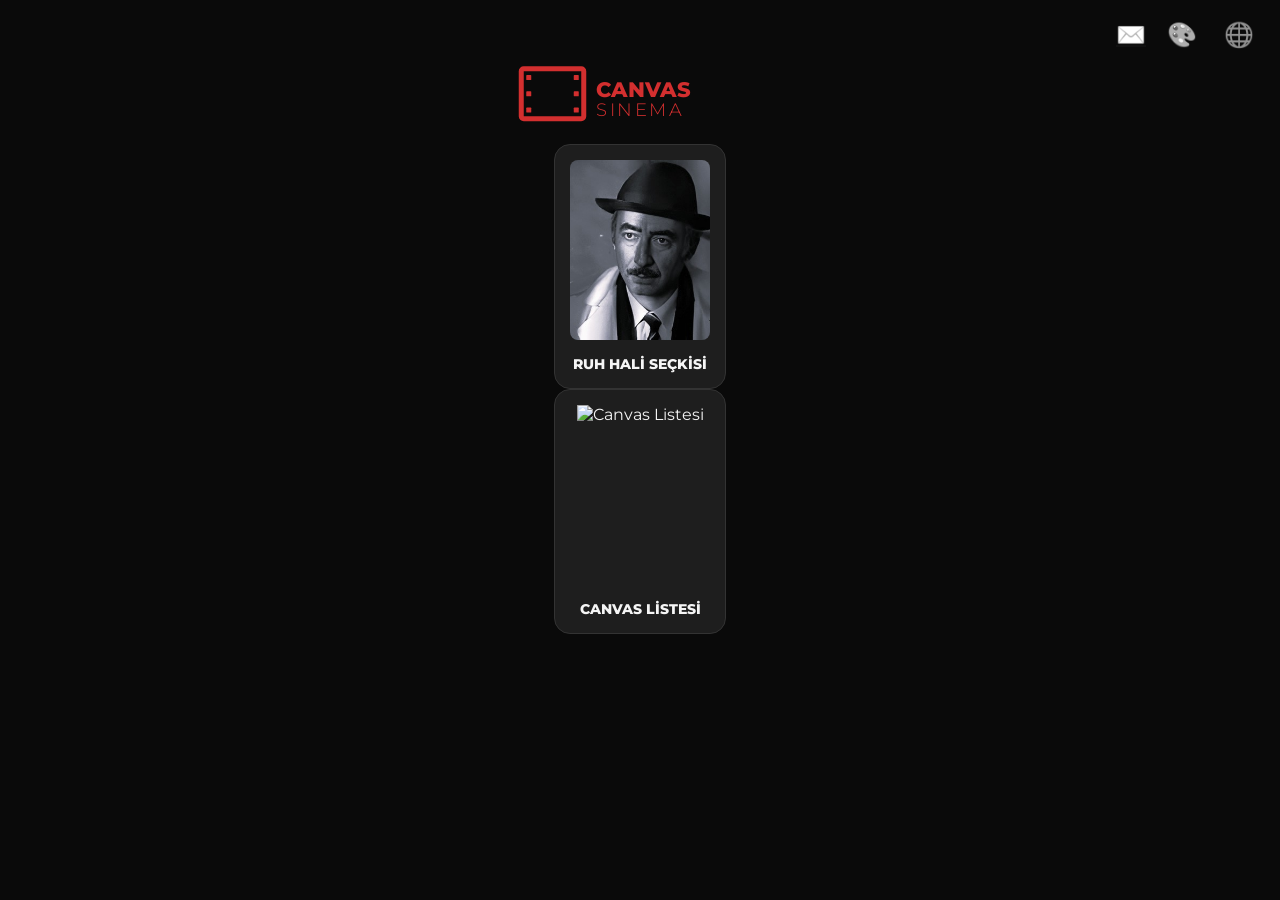
==== index.html @ 1e2219d7 "Add files via upload" ====
<!DOCTYPE html>
<html lang="tr">
<head>
    <meta charset="UTF-8">
    <meta name="viewport" content="width=device-width, initial-scale=1.0, maximum-scale=1.0, user-scalable=no">
    <title>Canvas Sinema</title>
    <link rel="stylesheet" href="style.css">
    <link href="https://fonts.googleapis.com/css2?family=Montserrat:wght@300;500;800&display=swap" rel="stylesheet">
    <script src="https://cdnjs.cloudflare.com/ajax/libs/html2canvas/1.4.1/html2canvas.min.js"></script>
</head>
<body data-theme="dark">

    <div class="top-icons">
        <a href="mailto:canvassinema@gmail.com" class="icon-btn" title="İletişim">✉️</a>
        <button class="icon-btn" onclick="toggleTheme()" title="Temayı Değiştir">🎨</button>
        <button class="icon-btn" onclick="toggleLang()" title="Dil Değiştir">🌐</button>
    </div>

    <div id="landing-screen" class="screen">
        <div class="main-logo-container">
            <svg width="250" height="80" viewBox="0 0 400 120" fill="none" xmlns="http://www.w3.org/2000/svg">
                <rect x="10" y="10" width="100" height="80" rx="4" stroke="#D32F2F" stroke-width="8"/>
                <rect x="18" y="20" width="8" height="8" rx="1" fill="#D32F2F"/>
                <rect x="18" y="46" width="8" height="8" rx="1" fill="#D32F2F"/>
                <rect x="18" y="72" width="8" height="8" rx="1" fill="#D32F2F"/>
                <rect x="94" y="20" width="8" height="8" rx="1" fill="#D32F2F"/>
                <rect x="94" y="46" width="8" height="8" rx="1" fill="#D32F2F"/>
                <rect x="94" y="72" width="8" height="8" rx="1" fill="#D32F2F"/>
                <text x="130" y="55" font-family="Montserrat, sans-serif" font-weight="800" font-size="34" fill="#D32F2F">CANVAS</text>
                <text x="130" y="85" font-family="Montserrat, sans-serif" font-weight="300" font-size="28" fill="#D32F2F" letter-spacing="4">SINEMA</text>
            </svg>
        </div>

        <div class="gateway-container">
            <div class="gateway-card" onclick="startRecommender()">
                <div class="card-image-box">
                    <img id="mood-card-img" src="" alt="Ruh Hali Seçkisi">
                </div>
                <h2 id="txt-mood-select">RUH HALİ SEÇKİSİ</h2>
            </div>

            <div class="gateway-card" onclick="showCanvasList()">
                <div class="card-image-box">
                    <img src="images2/fff.jpg" alt="Canvas Listesi">
                </div>
                <h2 id="txt-canvas-list">CANVAS LİSTESİ</h2>
            </div>
        </div>
    </div>

    <div id="selection-screen" class="screen hidden">
        <div class="header-image-container">
            <img id="random-header-img" src="" alt="Atmosfer">
        </div>
        
        <h2 id="selection-question" class="fade-in">Ruh halini hangi atmosfer yansıtıyor?</h2>
        
        <div class="selection-grid" id="image-selection-grid"></div>
        <button class="back-text-btn" onclick="goHome()">Ana Menüye Dön</button>
    </div>

    <div id="top-list-screen" class="screen hidden">
        <button class="back-text-btn" onclick="goHome()">← Geri</button>
        <div id="top-list-content" class="list-container"></div>
    </div>

    <div id="recommendation-screen" class="screen hidden">
        <div id="loading" class="hidden"><div class="spinner"></div></div>
        <div id="recommendation-content"></div>
        <div class="action-buttons">
            <button id="share-story-btn" class="primary-btn">Hikaye Olarak Paylaş</button>
            <button onclick="goHome()" class="secondary-btn">Ana Menü</button>
        </div>
    </div>

    <div id="insta-story-container" style="position: absolute; left: -9999px;">
        <div class="story-bg"></div>
        <div class="story-content">
            <h1 class="story-title" id="story-label-rec">ÖNERİLEN FİLM</h1>
            <img id="story-movie-poster" src="" crossorigin="anonymous">
            <h2 id="story-movie-title">Film Başlığı</h2>
            <div class="story-divider"></div>
            <p class="story-mood-label" id="story-label-mood">RUH HALİNİ YANSITAN SEÇİMLER</p>
            <div class="story-choices" id="story-choices-grid"></div>
            <div class="story-logo">CANVAS SINEMA</div>
        </div>
    </div>

    <script src="script.js"></script>
</body>
</html>
---- style.css ----
/* DEĞİŞKENLER */
:root {
    --primary-red: #2fc8d3;
    --bg-main: #0A0A0A;
    --bg-card: #1E1E1E;
    --text-main: #F5F5F5;
    --text-dim: #9E9E9E;
}

/* AÇIK TEMA (LIGHT MODE) */
[data-theme="light"] {
    --bg-main: #F5F5F5;
    --bg-card: #FFFFFF;
    --text-main: #0A0A0A;
    --text-dim: #666666;
}

body {
    background-color: var(--bg-main);
    color: var(--text-main);
    font-family: 'Montserrat', sans-serif;
    margin: 0;
    transition: background-color 0.3s, color 0.3s; /* Yumuşak geçiş */
}

/* KART GÖRSELLERİ */
.gateway-card {
    background: var(--bg-card);
    padding: 15px; /* Padding küçültüldü */
    border-radius: 16px;
    width: 140px;
    text-align: center;
    cursor: pointer;
    border: 1px solid #333;
    transition: 0.3s;
}

[data-theme="light"] .gateway-card { border-color: #ddd; }

.card-image-box {
    width: 100%;
    height: 180px; /* Poster oranı */
    overflow: hidden;
    border-radius: 8px;
    margin-bottom: 15px;
}

.card-image-box img {
    width: 100%;
    height: 100%;
    object-fit: cover;
    transition: transform 0.5s;
}

.gateway-card:hover .card-image-box img {
    transform: scale(1.1);
}

.gateway-card h2 {
    font-size: 0.9rem;
    font-weight: 800;
    margin: 0;
    color: var(--text-main);
}

/* DİĞER STİLLER AYNI KALIYOR (Önceki cevaptaki gibi) */
.top-icons { position: absolute; top: 20px; right: 20px; display: flex; gap: 15px; z-index: 1000; }
.icon-btn { background: none; border: none; font-size: 1.5rem; cursor: pointer; filter: grayscale(100%); transition: 0.3s; }
.icon-btn:hover { filter: grayscale(0%); transform: scale(1.1); }
.screen { min-height: 100vh; display: flex; flex-direction: column; align-items: center; padding-top: 60px; box-sizing: border-box; }
.hidden { display: none !important; }
.selection-grid { display: grid; grid-template-columns: 1fr 1fr; grid-template-rows: 1fr 1fr; gap: 10px; width: 90%; max-width: 500px; height: 55vh; margin: 20px 0; }
.image-item { width: 100%; height: 100%; overflow: hidden; border-radius: 8px; cursor: pointer; }
.image-item img { width: 100%; height: 100%; object-fit: cover; }
.header-image-container { width: 100%; max-width: 500px; height: 100px; border-radius: 12px; overflow: hidden; margin-bottom: 10px; }
.header-image-container img { width: 100%; height: 100%; object-fit: cover; opacity: 0.8; }
.list-container { width: 100%; max-width: 800px; }
.top-list-item { display: flex; align-items: center; background-color: var(--bg-card); padding: 15px; margin-bottom: 15px; border-radius: 12px; }
.rank { font-size: 1.5rem; font-weight: 800; color: var(--text-dim); width: 40px; }
.mini-poster { width: 50px; height: 75px; object-fit: cover; border-radius: 4px; margin: 0 15px; }
.score-box { background-color: var(--primary-red); color: white; padding: 5px 10px; border-radius: 6px; font-weight: 800; margin-left: auto; }
.back-text-btn { background: none; border: none; color: var(--text-dim); margin-top: 10px; cursor: pointer; text-decoration: underline; }
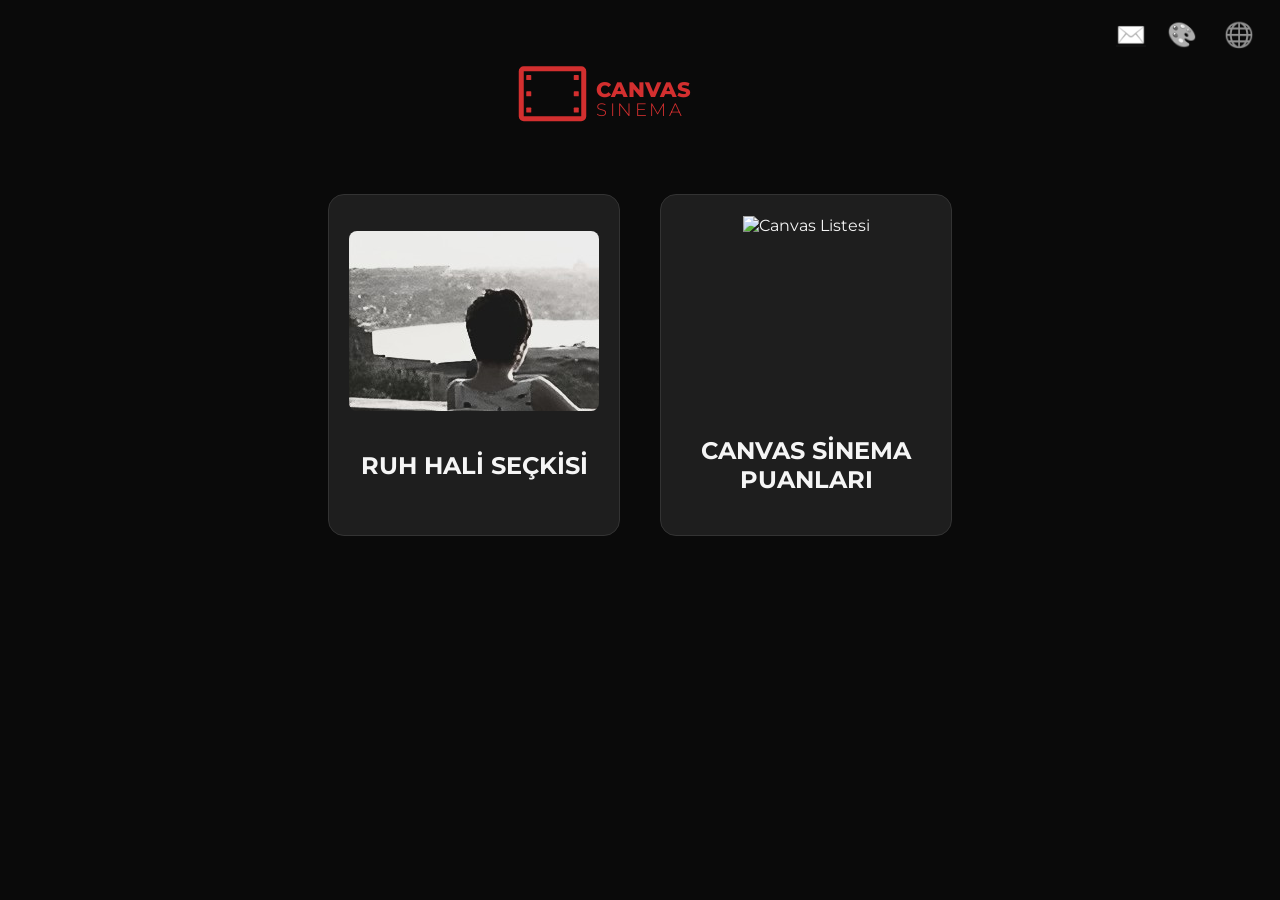
==== commit b80b2263: "Add files via upload" ====
--- a/index.html
+++ b/index.html
@@ -43,7 +43,7 @@
                 <div class="card-image-box">
                     <img src="images2/fff.jpg" alt="Canvas Listesi">
                 </div>
-                <h2 id="txt-canvas-list">CANVAS LİSTESİ</h2>
+                <h2 id="txt-canvas-list">CANVAS SİNEMA PUANLARI</h2>
             </div>
         </div>
     </div>
--- a/style.css
+++ b/style.css
@@ -37,30 +37,51 @@
 
 [data-theme="light"] .gateway-card { border-color: #ddd; }
 
+/* KARTLARI YAN YANA DİZEN KAPSANICI */
+.gateway-container {
+    display: flex;
+    flex-direction: row;       /* Yan yana (Satır) */
+    justify-content: center;   /* Ortala */
+    align-items: center;       /* Dikeyde ortala */
+    gap: 40px;                 /* Kartlar arası boşluk */
+    margin-top: 50px;
+    width: 100%;
+    flex-wrap: wrap;           /* Ekran çok küçülürse alt alta geçsin (taşmasın) */
+}
+
+/* KART TASARIMI */
+.gateway-card {
+    background: var(--bg-card);
+    padding: 20px;
+    border-radius: 16px;
+    
+    /* Genişlik Ayarı: Yan yana sığmaları için ideal boyut */
+    width: 250px;              
+    height: 300px;             /* Kartların boyunu eşitleyelim */
+    
+    text-align: center;
+    cursor: pointer;
+    border: 1px solid #333;
+    transition: 0.3s;
+    display: flex;
+    flex-direction: column;
+    justify-content: center;   /* İçerik kartın ortasında dursun */
+    align-items: center;
+}
+
 .card-image-box {
     width: 100%;
-    height: 180px; /* Poster oranı */
+    height: 180px;
     overflow: hidden;
     border-radius: 8px;
-    margin-bottom: 15px;
+    margin-bottom: 20px;
 }
 
-.card-image-box img {
-    width: 100%;
-    height: 100%;
-    object-fit: cover;
-    transition: transform 0.5s;
-}
-
-.gateway-card:hover .card-image-box img {
-    transform: scale(1.1);
-}
-
-.gateway-card h2 {
-    font-size: 0.9rem;
-    font-weight: 800;
-    margin: 0;
-    color: var(--text-main);
+/* Sadece Mobil İçin Özel Ayar (Telefonda mecburen alt alta olsun) */
+@media (max-width: 768px) {
+    .gateway-container {
+        flex-direction: column; /* Telefonta alt alta */
+    }
 }
 
 /* DİĞER STİLLER AYNI KALIYOR (Önceki cevaptaki gibi) */
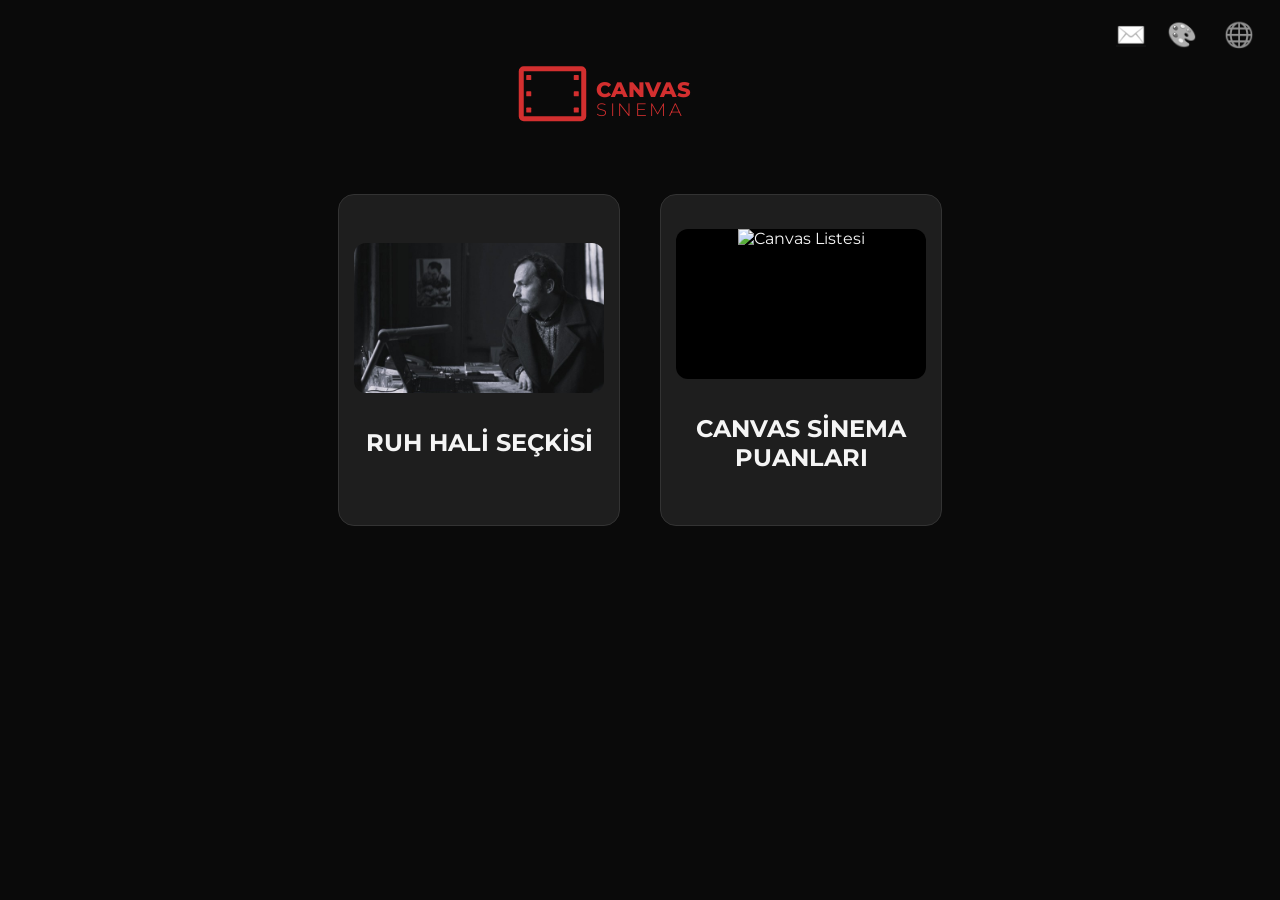
==== commit cca25b41: "Add files via upload" ====
--- a/index.html
+++ b/index.html
@@ -4,6 +4,16 @@
     <meta charset="UTF-8">
     <meta name="viewport" content="width=device-width, initial-scale=1.0, maximum-scale=1.0, user-scalable=no">
     <title>Canvas Sinema</title>
+    
+    <meta name="description" content="Ruh haline göre sanatsal film önerileri ve kült sinema listesi.">
+
+    <link rel="icon" type="image/png" href="images/logo.png"> 
+    <link rel="apple-touch-icon" href="images/logo.png">
+
+    <link rel="manifest" href="manifest.json">
+    
+    <meta name="theme-color" content="#0A0A0A">
+
     <link rel="stylesheet" href="style.css">
     <link href="https://fonts.googleapis.com/css2?family=Montserrat:wght@300;500;800&display=swap" rel="stylesheet">
     <script src="https://cdnjs.cloudflare.com/ajax/libs/html2canvas/1.4.1/html2canvas.min.js"></script>
--- a/style.css
+++ b/style.css
@@ -69,19 +69,34 @@
     align-items: center;
 }
 
+/* GÖRSEL KUTUSU (Çerçeve) */
 .card-image-box {
     width: 100%;
-    height: 180px;
+    /* Yüksekliği azalttık (180px'den 150px'e), böylece başlığa yer kalır */
+    height: 150px; 
     overflow: hidden;
-    border-radius: 8px;
-    margin-bottom: 20px;
+    border-radius: 12px;
+    margin-bottom: 15px;
+    background-color: #000; /* Resim yüklenmezse arkası siyah olsun */
 }
 
-/* Sadece Mobil İçin Özel Ayar (Telefonda mecburen alt alta olsun) */
-@media (max-width: 768px) {
-    .gateway-container {
-        flex-direction: column; /* Telefonta alt alta */
-    }
+/* GÖRSELİN KENDİSİ */
+.card-image-box img {
+    width: 100%;
+    height: 100%;
+    /* 'cover' resmi keserek doldurur, 'contain' ise resmi sıkıştırıp tamamını gösterir. */
+    /* Sıkıştırmak istediğin için 'contain' kullanabiliriz ama 'cover' daha şık durur. */
+    /* Eğer resim çok büyük görünüyorsa object-position ile odaklayabiliriz */
+    object-fit: cover; 
+    transition: transform 0.5s;
+}
+
+/* KARTIN KENDİSİ (Ufak bir padding ayarı) */
+.gateway-card {
+    /* ...diğer özellikler aynı... */
+    padding: 15px; /* İç boşluğu biraz azalttık ki görsel kenarlara yaklaşsın */
+    /* ... */
+
 }
 
 /* DİĞER STİLLER AYNI KALIYOR (Önceki cevaptaki gibi) */
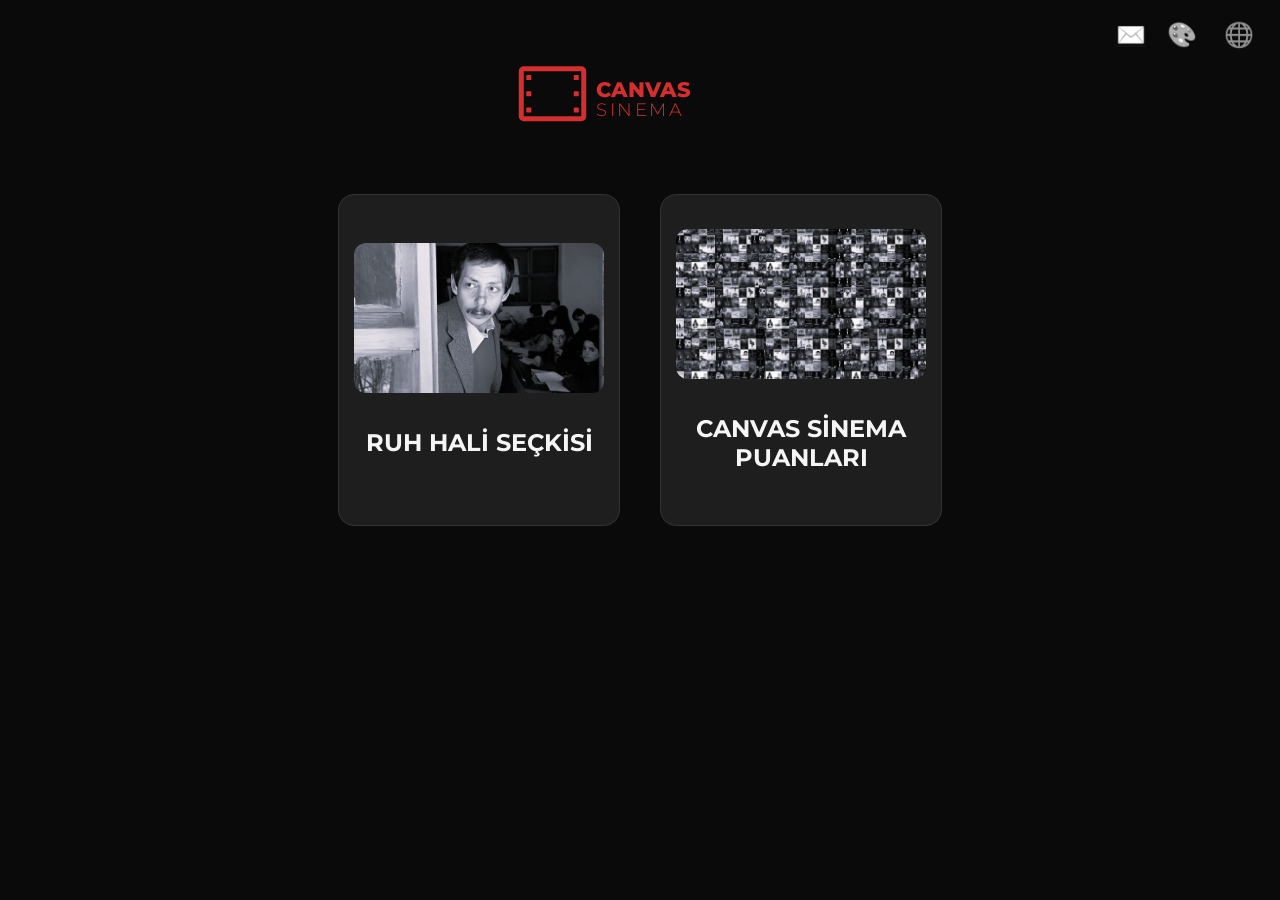
==== commit 69430a84: "Add files via upload" ====
--- a/index.html
+++ b/index.html
@@ -7,8 +7,8 @@
     
     <meta name="description" content="Ruh haline göre sanatsal film önerileri ve kült sinema listesi.">
 
-    <link rel="icon" type="image/png" href="images/logo.png"> 
-    <link rel="apple-touch-icon" href="images/logo.png">
+    <link rel="icon" type="image/png" href="images/icon-192.png"> 
+    <link rel="apple-touch-icon" href="images/icon-192.png">
 
     <link rel="manifest" href="manifest.json">
     
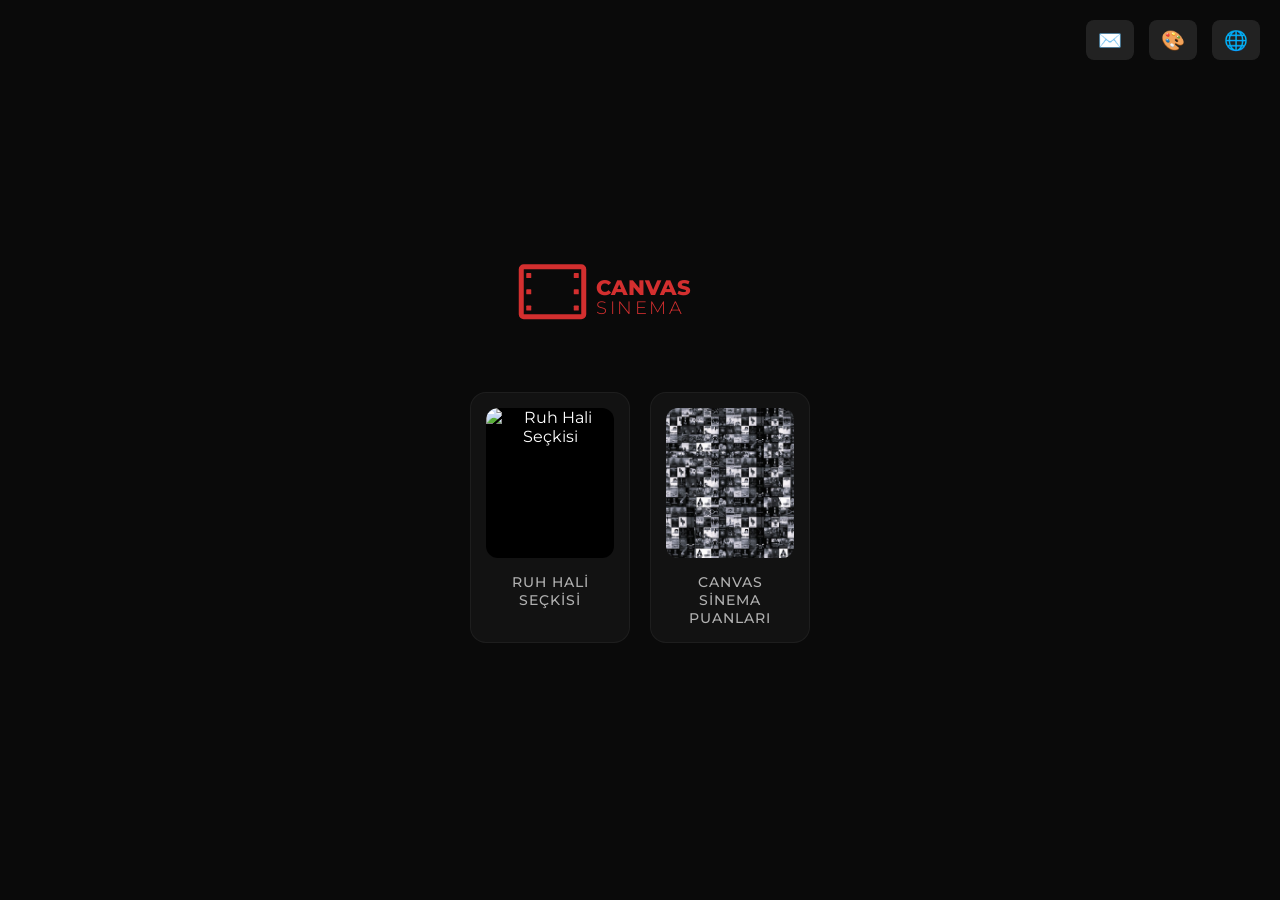
==== commit 650bfc90: "Add files via upload" ====
--- a/index.html
+++ b/index.html
@@ -83,16 +83,33 @@
         </div>
     </div>
 
-    <div id="insta-story-container" style="position: absolute; left: -9999px;">
-        <div class="story-bg"></div>
-        <div class="story-content">
-            <h1 class="story-title" id="story-label-rec">ÖNERİLEN FİLM</h1>
-            <img id="story-movie-poster" src="" crossorigin="anonymous">
-            <h2 id="story-movie-title">Film Başlığı</h2>
-            <div class="story-divider"></div>
-            <p class="story-mood-label" id="story-label-mood">RUH HALİNİ YANSITAN SEÇİMLER</p>
-            <div class="story-choices" id="story-choices-grid"></div>
-            <div class="story-logo">CANVAS SINEMA</div>
+   <div id="insta-story-container">
+        <div class="story-header">
+            <svg width="300" height="90" viewBox="0 0 400 120" fill="none" xmlns="http://www.w3.org/2000/svg">
+                <rect x="10" y="10" width="100" height="80" rx="4" stroke="#D32F2F" stroke-width="8"/>
+                <rect x="18" y="20" width="8" height="8" rx="1" fill="#D32F2F"/>
+                <rect x="18" y="46" width="8" height="8" rx="1" fill="#D32F2F"/>
+                <rect x="18" y="72" width="8" height="8" rx="1" fill="#D32F2F"/>
+                <rect x="94" y="20" width="8" height="8" rx="1" fill="#D32F2F"/>
+                <rect x="94" y="46" width="8" height="8" rx="1" fill="#D32F2F"/>
+                <rect x="94" y="72" width="8" height="8" rx="1" fill="#D32F2F"/>
+                <text x="130" y="55" font-family="Montserrat, sans-serif" font-weight="800" font-size="34" fill="#D32F2F">CANVAS</text>
+                <text x="130" y="85" font-family="Montserrat, sans-serif" font-weight="300" font-size="28" fill="#D32F2F" letter-spacing="4">SINEMA</text>
+            </svg>
+        </div>
+
+        <div class="story-main">
+            <h2 class="story-label">ÖNERİLEN FİLM</h2>
+            <div class="poster-frame">
+                <img id="story-movie-poster" src="" crossorigin="anonymous" alt="Film Posteri">
+            </div>
+            <h1 id="story-movie-title">Film Başlığı</h1>
+        </div>
+
+        <div class="story-footer">
+            <h3 class="story-label-small">RUH HALİNİ YANSITAN ATMOSFERLER</h3>
+            <div class="story-choices-grid" id="story-choices-grid">
+                </div>
         </div>
     </div>
 
--- a/style.css
+++ b/style.css
@@ -1,118 +1,462 @@
-/* DEĞİŞKENLER */
+
 :root {
-    --primary-red: #2fc8d3;
-    --bg-main: #0A0A0A;
-    --bg-card: #1E1E1E;
-    --text-main: #F5F5F5;
-    --text-dim: #9E9E9E;
-}
-
-/* AÇIK TEMA (LIGHT MODE) */
+    --primary-red: #D32F2F;
+    --bg-dark: #0A0A0A;
+    --bg-card: #121212;
+    --text-main: #ffffff;
+    --text-dim: #b0b0b0;
+    --font-main: 'Montserrat', sans-serif;
+}
+
 [data-theme="light"] {
-    --bg-main: #F5F5F5;
-    --bg-card: #FFFFFF;
-    --text-main: #0A0A0A;
-    --text-dim: #666666;
+    --bg-dark: #f4f4f4;
+    --bg-card: #ffffff;
+    --text-main: #121212;
+    --text-dim: #555555;
+}
+
+* {
+    margin: 0;
+    padding: 0;
+    box-sizing: border-box;
+    -webkit-tap-highlight-color: transparent;
 }
 
 body {
-    background-color: var(--bg-main);
+    background-color: var(--bg-dark);
     color: var(--text-main);
-    font-family: 'Montserrat', sans-serif;
-    margin: 0;
-    transition: background-color 0.3s, color 0.3s; /* Yumuşak geçiş */
-}
-
-/* KART GÖRSELLERİ */
+    font-family: var(--font-main);
+    overflow-x: hidden;
+    transition: background-color 0.3s, color 0.3s;
+}
+
+/* =========================================
+   2. EKRAN YÖNETİMİ (SCREENS)
+========================================= */
+.screen {
+    min-height: 100vh;
+    width: 100%;
+    padding: 20px;
+    display: flex;
+    flex-direction: column;
+    align-items: center;
+    transition: opacity 0.4s ease;
+}
+
+.hidden {
+    display: none !important;
+}
+
+/* Fade In Animasyonu */
+.fade-in {
+    animation: fadeIn 0.8s ease forwards;
+}
+
+@keyframes fadeIn {
+    from { opacity: 0; transform: translateY(10px); }
+    to { opacity: 1; transform: translateY(0); }
+}
+
+/* =========================================
+   3. ÜST BUTONLAR (Tema/Dil)
+========================================= */
+.top-icons {
+    position: absolute;
+    top: 20px;
+    right: 20px;
+    z-index: 100;
+    display: flex;
+    gap: 15px;
+}
+
+.icon-btn {
+    background: rgba(255,255,255,0.1);
+    border: none;
+    color: var(--text-main);
+    font-size: 1.2rem;
+    padding: 8px 12px;
+    border-radius: 8px;
+    cursor: pointer;
+    backdrop-filter: blur(5px);
+    transition: transform 0.2s;
+    text-decoration: none;
+}
+
+.icon-btn:hover {
+    transform: scale(1.1);
+    background: rgba(211, 47, 47, 0.2);
+}
+
+/* =========================================
+   4. ANA SAYFA (LANDING)
+========================================= */
+#landing-screen {
+    justify-content: center; /* Dikey ortalama */
+}
+
+.main-logo-container {
+    margin-bottom: 50px;
+    animation: fadeIn 1s ease;
+}
+
+.gateway-container {
+    display: flex;
+    gap: 20px;
+    flex-wrap: wrap;
+    justify-content: center;
+}
+
 .gateway-card {
     background: var(--bg-card);
-    padding: 15px; /* Padding küçültüldü */
+    border: 1px solid rgba(255,255,255,0.05);
     border-radius: 16px;
-    width: 140px;
+    padding: 15px;
+    width: 160px;
+    cursor: pointer;
+    transition: transform 0.3s, box-shadow 0.3s;
     text-align: center;
-    cursor: pointer;
-    border: 1px solid #333;
-    transition: 0.3s;
-}
-
-[data-theme="light"] .gateway-card { border-color: #ddd; }
-
-/* KARTLARI YAN YANA DİZEN KAPSANICI */
-.gateway-container {
-    display: flex;
-    flex-direction: row;       /* Yan yana (Satır) */
-    justify-content: center;   /* Ortala */
-    align-items: center;       /* Dikeyde ortala */
-    gap: 40px;                 /* Kartlar arası boşluk */
-    margin-top: 50px;
-    width: 100%;
-    flex-wrap: wrap;           /* Ekran çok küçülürse alt alta geçsin (taşmasın) */
-}
-
-/* KART TASARIMI */
-.gateway-card {
+}
+
+.gateway-card:hover {
+    transform: translateY(-5px);
+    box-shadow: 0 10px 20px rgba(0,0,0,0.3);
+    border-color: var(--primary-red);
+}
+
+.card-image-box {
+    width: 100%;
+    height: 150px;
+    border-radius: 12px;
+    overflow: hidden;
+    margin-bottom: 15px;
+    background-color: #000;
+}
+
+.card-image-box img {
+    width: 100%;
+    height: 100%;
+    object-fit: cover;
+}
+
+.gateway-card h2 {
+    font-size: 0.9rem;
+    font-weight: 500;
+    letter-spacing: 1px;
+    color: var(--text-dim);
+}
+
+/* =========================================
+   5. SEÇİM EKRANI
+========================================= */
+#selection-screen {
+    justify-content: flex-start;
+    padding-top: 80px;
+}
+
+.header-image-container {
+    width: 100%;
+    height: 180px;
+    border-radius: 16px;
+    overflow: hidden;
+    margin-bottom: 30px;
+    position: relative;
+}
+
+.header-image-container::after {
+    content: '';
+    position: absolute;
+    top:0; left:0; right:0; bottom:0;
+    background: linear-gradient(to bottom, transparent, var(--bg-dark));
+}
+
+#random-header-img {
+    width: 100%;
+    height: 100%;
+    object-fit: cover;
+}
+
+#selection-question {
+    font-size: 1.5rem;
+    font-weight: 300;
+    text-align: center;
+    margin-bottom: 40px;
+    max-width: 600px;
+}
+
+.selection-grid {
+    display: grid;
+    grid-template-columns: repeat(2, 1fr);
+    gap: 15px;
+    width: 100%;
+    max-width: 500px;
+}
+
+.image-item {
+    aspect-ratio: 1 / 1;
+    border-radius: 12px;
+    overflow: hidden;
+    cursor: pointer;
+    border: 2px solid transparent;
+    transition: transform 0.2s;
+}
+
+.image-item:hover {
+    transform: scale(1.03);
+    border-color: var(--primary-red);
+}
+
+.image-item img {
+    width: 100%;
+    height: 100%;
+    object-fit: cover;
+}
+
+.back-text-btn {
+    margin-top: 30px;
+    background: none;
+    border: none;
+    color: var(--text-dim);
+    cursor: pointer;
+    font-size: 0.9rem;
+    text-decoration: underline;
+}
+
+/* =========================================
+   6. TAVSİYE EKRANI (TAM ORTALAMA)
+========================================= */
+#recommendation-screen {
+    /* Burası sayfayı tam ortalar */
+    display: flex;
+    flex-direction: column;
+    justify-content: center;
+    align-items: center;
+    min-height: 100vh;
+    text-align: center;
+    padding: 20px;
+}
+
+#recommendation-content {
+    width: 100%;
+    max-width: 600px;
+    display: flex;
+    flex-direction: column;
+    align-items: center;
+}
+
+.recommendation-item img {
+    /* Film posteri boyutu */
+    width: 280px;
+    max-width: 80%;
+    height: auto;
+    border-radius: 12px;
+    box-shadow: 0 15px 40px rgba(0,0,0,0.5);
+    margin-bottom: 25px;
+}
+
+.action-buttons {
+    margin-top: 40px;
+    display: flex;
+    flex-direction: column;
+    gap: 15px;
+    width: 100%;
+    max-width: 300px;
+}
+
+.primary-btn {
+    background: var(--primary-red);
+    color: white;
+    border: none;
+    padding: 16px;
+    border-radius: 50px;
+    font-size: 1rem;
+    font-weight: 600;
+    cursor: pointer;
+    transition: transform 0.2s;
+}
+
+.primary-btn:hover {
+    transform: translateY(-2px);
+    box-shadow: 0 5px 15px rgba(211, 47, 47, 0.4);
+}
+
+.secondary-btn {
+    background: transparent;
+    color: var(--text-dim);
+    border: 1px solid rgba(255,255,255,0.1);
+    padding: 14px;
+    border-radius: 50px;
+    cursor: pointer;
+}
+
+/* =========================================
+   7. CANVAS LİSTESİ EKRANI
+========================================= */
+#top-list-screen {
+    padding-top: 80px;
+}
+
+.list-container {
+    width: 100%;
+    max-width: 600px;
+}
+
+.top-list-item {
+    display: flex;
+    align-items: center;
     background: var(--bg-card);
+    padding: 15px;
+    border-radius: 12px;
+    margin-bottom: 12px;
+    border: 1px solid rgba(255,255,255,0.05);
+}
+
+.rank {
+    font-size: 1.2rem;
+    font-weight: 800;
+    color: var(--primary-red);
+    width: 40px;
+}
+
+.mini-poster {
+    width: 50px;
+    height: 75px;
+    object-fit: cover;
+    border-radius: 6px;
+    margin-right: 15px;
+}
+
+.info {
+    flex: 1;
+    text-align: left;
+}
+
+.score-box {
+    background: rgba(255,255,255,0.1);
+    padding: 6px 10px;
+    border-radius: 6px;
+    font-weight: 600;
+    font-size: 0.9rem;
+}
+
+/* Yükleniyor Spinner */
+.spinner {
+    width: 40px;
+    height: 40px;
+    border: 4px solid rgba(255,255,255,0.1);
+    border-top-color: var(--primary-red);
+    border-radius: 50%;
+    animation: spin 1s linear infinite;
+    margin: 20px auto;
+}
+
+@keyframes spin { to { transform: rotate(360deg); } }
+
+/* =========================================
+   8. INSTAGRAM STORY MODÜLÜ (GİZLİ & SABİT)
+   (Logo Üstte, Film Ortada, Seçimler Altta)
+========================================= */
+#insta-story-container {
+    position: fixed;
+    top: 0;
+    left: -9999px; /* Ekran dışına itiyoruz */
+    width: 1080px;
+    height: 1920px;
+    background-color: #0A0A0A;
+    /* Hafif radyal geçiş ile şıklık katıyoruz */
+    background-image: radial-gradient(circle at center, #1a1a1a 0%, #000000 100%);
+    display: flex;
+    flex-direction: column;
+    justify-content: space-between; /* Üst, Orta, Alt dağılımı */
+    align-items: center;
+    padding: 100px 50px;
+    box-sizing: border-box;
+    font-family: 'Montserrat', sans-serif;
+    z-index: -1;
+}
+
+/* Header: Logo */
+.story-header {
+    flex: 0 0 auto;
+    margin-bottom: 20px;
+}
+
+/* Main: Film Posteri ve Başlık */
+.story-main {
+    flex: 1;
+    display: flex;
+    flex-direction: column;
+    align-items: center;
+    justify-content: center;
+    width: 100%;
+}
+
+.story-label {
+    color: #D32F2F;
+    font-weight: 500;
+    letter-spacing: 6px;
+    font-size: 2rem;
+    margin-bottom: 40px;
+    text-transform: uppercase;
+}
+
+.poster-frame {
     padding: 20px;
+    background: #1a1a1a;
+    border-radius: 24px;
+    box-shadow: 0 30px 80px rgba(0,0,0,0.7), 0 0 0 2px rgba(211, 47, 47, 0.4);
+    margin-bottom: 40px;
+}
+
+#story-movie-poster {
+    width: 550px; /* Büyük poster */
+    height: auto;
+    border-radius: 12px;
+    display: block;
+}
+
+#story-movie-title {
+    color: #ffffff;
+    font-size: 3.5rem;
+    font-weight: 800;
+    text-align: center;
+    line-height: 1.2;
+    text-transform: uppercase;
+    max-width: 90%;
+    margin: 0;
+}
+
+/* Footer: Seçimler */
+.story-footer {
+    flex: 0 0 auto;
+    width: 100%;
+    display: flex;
+    flex-direction: column;
+    align-items: center;
+    border-top: 2px solid rgba(211, 47, 47, 0.3);
+    padding-top: 50px;
+    margin-bottom: 50px;
+}
+
+.story-label-small {
+    color: #888;
+    font-weight: 300;
+    letter-spacing: 4px;
+    font-size: 1.5rem;
+    margin-bottom: 40px;
+    text-transform: uppercase;
+}
+
+.story-choices-grid {
+    display: flex;
+    justify-content: center;
+    gap: 30px;
+}
+
+.story-choice-img {
+    width: 180px;
+    height: 180px;
+    object-fit: cover;
     border-radius: 16px;
-    
-    /* Genişlik Ayarı: Yan yana sığmaları için ideal boyut */
-    width: 250px;              
-    height: 300px;             /* Kartların boyunu eşitleyelim */
-    
-    text-align: center;
-    cursor: pointer;
-    border: 1px solid #333;
-    transition: 0.3s;
-    display: flex;
-    flex-direction: column;
-    justify-content: center;   /* İçerik kartın ortasında dursun */
-    align-items: center;
-}
-
-/* GÖRSEL KUTUSU (Çerçeve) */
-.card-image-box {
-    width: 100%;
-    /* Yüksekliği azalttık (180px'den 150px'e), böylece başlığa yer kalır */
-    height: 150px; 
-    overflow: hidden;
-    border-radius: 12px;
-    margin-bottom: 15px;
-    background-color: #000; /* Resim yüklenmezse arkası siyah olsun */
-}
-
-/* GÖRSELİN KENDİSİ */
-.card-image-box img {
-    width: 100%;
-    height: 100%;
-    /* 'cover' resmi keserek doldurur, 'contain' ise resmi sıkıştırıp tamamını gösterir. */
-    /* Sıkıştırmak istediğin için 'contain' kullanabiliriz ama 'cover' daha şık durur. */
-    /* Eğer resim çok büyük görünüyorsa object-position ile odaklayabiliriz */
-    object-fit: cover; 
-    transition: transform 0.5s;
-}
-
-/* KARTIN KENDİSİ (Ufak bir padding ayarı) */
-.gateway-card {
-    /* ...diğer özellikler aynı... */
-    padding: 15px; /* İç boşluğu biraz azalttık ki görsel kenarlara yaklaşsın */
-    /* ... */
-
-}
-
-/* DİĞER STİLLER AYNI KALIYOR (Önceki cevaptaki gibi) */
-.top-icons { position: absolute; top: 20px; right: 20px; display: flex; gap: 15px; z-index: 1000; }
-.icon-btn { background: none; border: none; font-size: 1.5rem; cursor: pointer; filter: grayscale(100%); transition: 0.3s; }
-.icon-btn:hover { filter: grayscale(0%); transform: scale(1.1); }
-.screen { min-height: 100vh; display: flex; flex-direction: column; align-items: center; padding-top: 60px; box-sizing: border-box; }
-.hidden { display: none !important; }
-.selection-grid { display: grid; grid-template-columns: 1fr 1fr; grid-template-rows: 1fr 1fr; gap: 10px; width: 90%; max-width: 500px; height: 55vh; margin: 20px 0; }
-.image-item { width: 100%; height: 100%; overflow: hidden; border-radius: 8px; cursor: pointer; }
-.image-item img { width: 100%; height: 100%; object-fit: cover; }
-.header-image-container { width: 100%; max-width: 500px; height: 100px; border-radius: 12px; overflow: hidden; margin-bottom: 10px; }
-.header-image-container img { width: 100%; height: 100%; object-fit: cover; opacity: 0.8; }
-.list-container { width: 100%; max-width: 800px; }
-.top-list-item { display: flex; align-items: center; background-color: var(--bg-card); padding: 15px; margin-bottom: 15px; border-radius: 12px; }
-.rank { font-size: 1.5rem; font-weight: 800; color: var(--text-dim); width: 40px; }
-.mini-poster { width: 50px; height: 75px; object-fit: cover; border-radius: 4px; margin: 0 15px; }
-.score-box { background-color: var(--primary-red); color: white; padding: 5px 10px; border-radius: 6px; font-weight: 800; margin-left: auto; }
-.back-text-btn { background: none; border: none; color: var(--text-dim); margin-top: 10px; cursor: pointer; text-decoration: underline; }+    border: 3px solid #333;
+    box-shadow: 0 10px 30px rgba(0,0,0,0.5);
+}
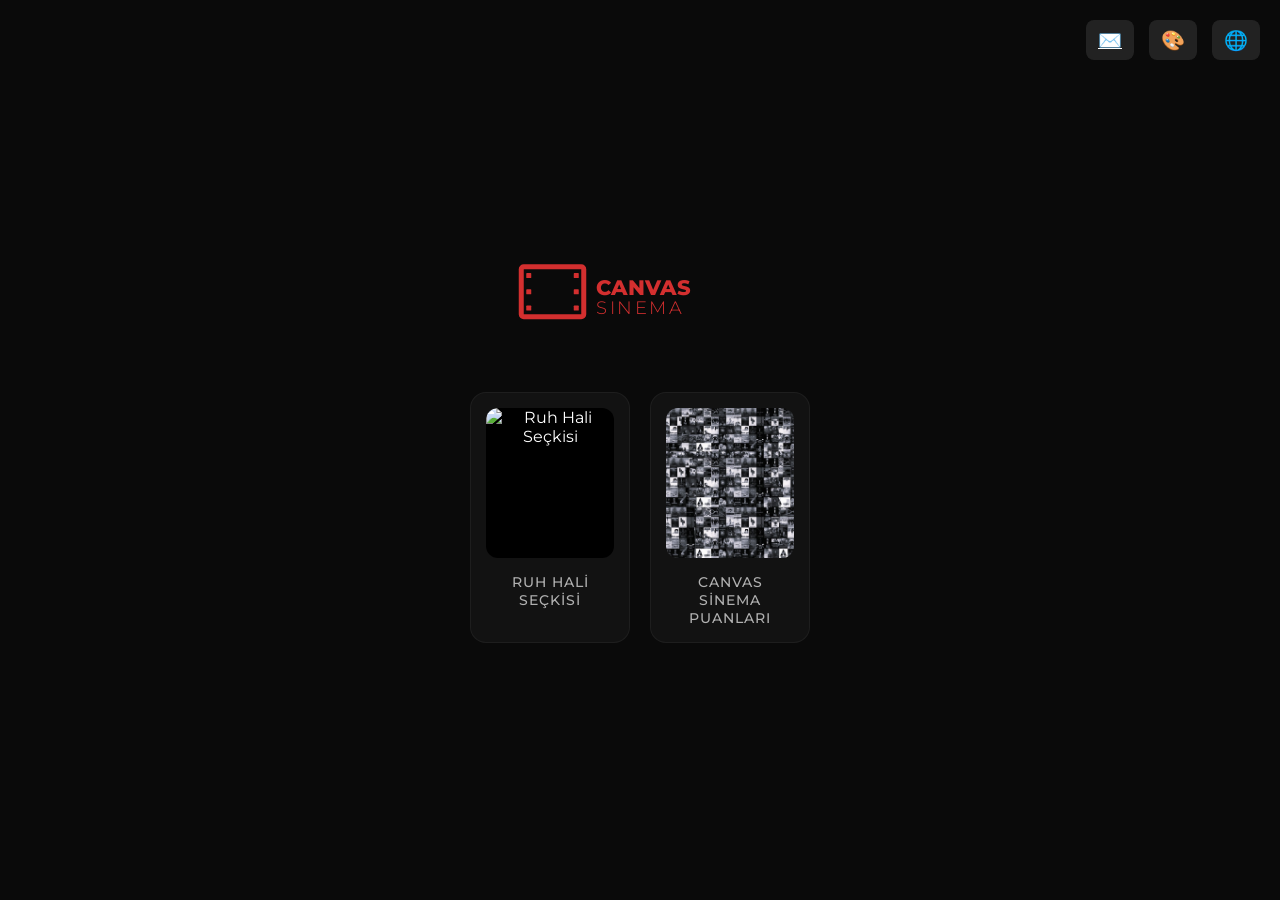
==== commit 16622547: "Add files via upload" ====
--- a/index.html
+++ b/index.html
@@ -7,11 +7,9 @@
     
     <meta name="description" content="Ruh haline göre sanatsal film önerileri ve kült sinema listesi.">
 
-    <link rel="icon" type="image/png" href="images/icon-192.png"> 
-    <link rel="apple-touch-icon" href="images/icon-192.png">
-
+    <link rel="icon" type="image/png" href="images/logo.png"> 
+    <link rel="apple-touch-icon" href="images/logo.png">
     <link rel="manifest" href="manifest.json">
-    
     <meta name="theme-color" content="#0A0A0A">
 
     <link rel="stylesheet" href="style.css">
@@ -51,7 +49,7 @@
 
             <div class="gateway-card" onclick="showCanvasList()">
                 <div class="card-image-box">
-                    <img src="images2/fff.jpg" alt="Canvas Listesi">
+                    <img src="images2/fff.jpg" alt="Canvas Listesi" onerror="this.style.display='none'">
                 </div>
                 <h2 id="txt-canvas-list">CANVAS SİNEMA PUANLARI</h2>
             </div>
@@ -62,9 +60,7 @@
         <div class="header-image-container">
             <img id="random-header-img" src="" alt="Atmosfer">
         </div>
-        
         <h2 id="selection-question" class="fade-in">Ruh halini hangi atmosfer yansıtıyor?</h2>
-        
         <div class="selection-grid" id="image-selection-grid"></div>
         <button class="back-text-btn" onclick="goHome()">Ana Menüye Dön</button>
     </div>
@@ -83,21 +79,21 @@
         </div>
     </div>
 
-   <div id="insta-story-container">
+    <div id="insta-story-container" style="position: absolute; left: -9999px;">
         <div class="story-header">
-            <svg width="300" height="90" viewBox="0 0 400 120" fill="none" xmlns="http://www.w3.org/2000/svg">
-                <rect x="10" y="10" width="100" height="80" rx="4" stroke="#D32F2F" stroke-width="8"/>
-                <rect x="18" y="20" width="8" height="8" rx="1" fill="#D32F2F"/>
-                <rect x="18" y="46" width="8" height="8" rx="1" fill="#D32F2F"/>
-                <rect x="18" y="72" width="8" height="8" rx="1" fill="#D32F2F"/>
-                <rect x="94" y="20" width="8" height="8" rx="1" fill="#D32F2F"/>
-                <rect x="94" y="46" width="8" height="8" rx="1" fill="#D32F2F"/>
-                <rect x="94" y="72" width="8" height="8" rx="1" fill="#D32F2F"/>
-                <text x="130" y="55" font-family="Montserrat, sans-serif" font-weight="800" font-size="34" fill="#D32F2F">CANVAS</text>
-                <text x="130" y="85" font-family="Montserrat, sans-serif" font-weight="300" font-size="28" fill="#D32F2F" letter-spacing="4">SINEMA</text>
+            <svg width="350" height="100" viewBox="0 0 200 200" xmlns="http://www.w3.org/2000/svg">
+                <g transform="translate(50, 60) scale(0.8)">
+                    <rect x="0" y="0" width="100" height="80" rx="4" stroke="#D32F2F" stroke-width="8" fill="none"/>
+                    <rect x="8" y="10" width="8" height="8" rx="1" fill="#D32F2F"/>
+                    <rect x="8" y="36" width="8" height="8" rx="1" fill="#D32F2F"/>
+                    <rect x="8" y="62" width="8" height="8" rx="1" fill="#D32F2F"/>
+                    <rect x="84" y="10" width="8" height="8" rx="1" fill="#D32F2F"/>
+                    <rect x="84" y="36" width="8" height="8" rx="1" fill="#D32F2F"/>
+                    <rect x="84" y="62" width="8" height="8" rx="1" fill="#D32F2F"/>
+                </g>
+                <text x="100" y="105" font-family="Montserrat, sans-serif" font-weight="800" font-size="24" fill="#D32F2F" text-anchor="middle">CANVAS SİNEMA</text>
             </svg>
         </div>
-
         <div class="story-main">
             <h2 class="story-label">ÖNERİLEN FİLM</h2>
             <div class="poster-frame">
@@ -105,11 +101,9 @@
             </div>
             <h1 id="story-movie-title">Film Başlığı</h1>
         </div>
-
         <div class="story-footer">
-            <h3 class="story-label-small">RUH HALİNİ YANSITAN ATMOSFERLER</h3>
-            <div class="story-choices-grid" id="story-choices-grid">
-                </div>
+            <h3 class="story-label-small">RUH HALİNİ YANSITAN SEÇİMLER</h3>
+            <div class="story-choices-grid" id="story-choices-grid"></div>
         </div>
     </div>
 
--- a/style.css
+++ b/style.css
@@ -1,5 +1,8 @@
-
+/* =========================================
+   1. TEMEL AYARLAR & DEĞİŞKENLER (10 TEMA)
+========================================= */
 :root {
+    /* TEMA 1: Varsayılan (Canvas Dark) */
     --primary-red: #D32F2F;
     --bg-dark: #0A0A0A;
     --bg-card: #121212;
@@ -8,11 +11,85 @@
     --font-main: 'Montserrat', sans-serif;
 }
 
+/* TEMA 2: Aydınlık (Light) */
 [data-theme="light"] {
+    --primary-red: #D32F2F;
     --bg-dark: #f4f4f4;
     --bg-card: #ffffff;
     --text-main: #121212;
     --text-dim: #555555;
+}
+
+/* TEMA 3: Okyanus (Ocean) */
+[data-theme="ocean"] {
+    --primary-red: #00B4D8;       /* Parlak Mavi */
+    --bg-dark: #03045E;           /* Derin Lacivert */
+    --bg-card: #0077B6;           /* Orta Mavi */
+    --text-main: #CAF0F8;         /* Açık Buz Mavisi */
+    --text-dim: #90E0EF;
+}
+
+/* TEMA 4: Orman (Forest) */
+[data-theme="forest"] {
+    --primary-red: #52B788;       /* Yaprak Yeşili */
+    --bg-dark: #081C15;           /* Koyu Orman */
+    --bg-card: #1B4332;           /* Çam Yeşili */
+    --text-main: #D8F3DC;         /* Açık Nane */
+    --text-dim: #95D5B2;
+}
+
+/* TEMA 5: Siber (Cyberpunk) */
+[data-theme="cyber"] {
+    --primary-red: #00FF41;       /* Neon Yeşil */
+    --bg-dark: #0D0208;           /* Siyah */
+    --bg-card: #191A19;           /* Koyu Gri */
+    --text-main: #FFFFFF;
+    --text-dim: #008F11;          /* Matrix Yeşili */
+}
+
+/* TEMA 6: Kahve (Coffee) */
+[data-theme="coffee"] {
+    --primary-red: #D7CCC8;       /* Sütlü Kahve */
+    --bg-dark: #3E2723;           /* Koyu Çekirdek */
+    --bg-card: #4E342E;           /* Espresso */
+    --text-main: #EFEBE9;
+    --text-dim: #BCAAA4;
+}
+
+/* TEMA 7: Gün Batımı (Sunset) */
+[data-theme="sunset"] {
+    --primary-red: #FF9E00;       /* Turuncu */
+    --bg-dark: #240046;           /* Gece Moru */
+    --bg-card: #3C096C;           /* Derin Mor */
+    --text-main: #FF9E00;         /* Sarı/Turuncu */
+    --text-dim: #E0AAFF;          /* Lila */
+}
+
+/* TEMA 8: Asil Mor (Royal Purple) */
+[data-theme="purple"] {
+    --primary-red: #C77DFF;       /* Parlak Mor */
+    --bg-dark: #10002B;           /* Çok Koyu Mor */
+    --bg-card: #240046;           /* İndigo */
+    --text-main: #E0AAFF;
+    --text-dim: #9D4EDD;
+}
+
+/* TEMA 9: Siyah & Beyaz (Monochrome) */
+[data-theme="mono"] {
+    --primary-red: #ffffff;       /* Beyaz */
+    --bg-dark: #000000;           /* Tam Siyah */
+    --bg-card: #1a1a1a;           /* Koyu Gri */
+    --text-main: #ffffff;
+    --text-dim: #888888;
+}
+
+/* TEMA 10: Gece Yarısı (Midnight) */
+[data-theme="midnight"] {
+    --primary-red: #F72585;       /* Neon Pembe */
+    --bg-dark: #0B132B;           /* Gece Mavisi */
+    --bg-card: #1C2541;           /* Metalik Mavi */
+    --text-main: #6FFFE9;         /* Turkuaz */
+    --text-dim: #3A506B;
 }
 
 * {
@@ -27,11 +104,11 @@
     color: var(--text-main);
     font-family: var(--font-main);
     overflow-x: hidden;
-    transition: background-color 0.3s, color 0.3s;
-}
-
-/* =========================================
-   2. EKRAN YÖNETİMİ (SCREENS)
+    transition: background-color 0.4s ease, color 0.4s ease; /* Renk geçişleri yumuşatıldı */
+}
+
+/* =========================================
+   2. EKRAN YÖNETİMİ
 ========================================= */
 .screen {
     min-height: 100vh;
@@ -43,14 +120,9 @@
     transition: opacity 0.4s ease;
 }
 
-.hidden {
-    display: none !important;
-}
-
-/* Fade In Animasyonu */
-.fade-in {
-    animation: fadeIn 0.8s ease forwards;
-}
+.hidden { display: none !important; }
+
+.fade-in { animation: fadeIn 0.8s ease forwards; }
 
 @keyframes fadeIn {
     from { opacity: 0; transform: translateY(10px); }
@@ -58,7 +130,7 @@
 }
 
 /* =========================================
-   3. ÜST BUTONLAR (Tema/Dil)
+   3. ÜST BUTONLAR
 ========================================= */
 .top-icons {
     position: absolute;
@@ -78,25 +150,34 @@
     border-radius: 8px;
     cursor: pointer;
     backdrop-filter: blur(5px);
-    transition: transform 0.2s;
-    text-decoration: none;
+    transition: transform 0.2s, background 0.2s;
 }
 
 .icon-btn:hover {
     transform: scale(1.1);
-    background: rgba(211, 47, 47, 0.2);
-}
-
-/* =========================================
-   4. ANA SAYFA (LANDING)
-========================================= */
-#landing-screen {
-    justify-content: center; /* Dikey ortalama */
-}
-
-.main-logo-container {
-    margin-bottom: 50px;
-    animation: fadeIn 1s ease;
+    background: var(--primary-red); /* Temanın ana rengini alır */
+    color: var(--bg-dark); /* Yazı rengi kontrast oluşturur */
+}
+
+/* =========================================
+   4. ANA SAYFA
+========================================= */
+#landing-screen { justify-content: center; }
+
+.main-logo-container { margin-bottom: 50px; animation: fadeIn 1s ease; }
+
+/* SVG içindeki renklerin temaya uyması için */
+.main-logo-container svg rect[fill="#D32F2F"],
+.main-logo-container svg text[fill="#D32F2F"],
+.story-header svg rect[fill="#D32F2F"],
+.story-header svg text[fill="#D32F2F"] {
+    fill: var(--primary-red) !important;
+}
+.main-logo-container svg rect[stroke="#D32F2F"],
+.story-header svg rect[stroke="#D32F2F"],
+.poster-frame {
+    stroke: var(--primary-red) !important;
+    border-color: var(--primary-red) !important;
 }
 
 .gateway-container {
@@ -120,7 +201,7 @@
 .gateway-card:hover {
     transform: translateY(-5px);
     box-shadow: 0 10px 20px rgba(0,0,0,0.3);
-    border-color: var(--primary-red);
+    border: 1px solid var(--primary-red);
 }
 
 .card-image-box {
@@ -132,11 +213,7 @@
     background-color: #000;
 }
 
-.card-image-box img {
-    width: 100%;
-    height: 100%;
-    object-fit: cover;
-}
+.card-image-box img { width: 100%; height: 100%; object-fit: cover; }
 
 .gateway-card h2 {
     font-size: 0.9rem;
@@ -148,10 +225,7 @@
 /* =========================================
    5. SEÇİM EKRANI
 ========================================= */
-#selection-screen {
-    justify-content: flex-start;
-    padding-top: 80px;
-}
+#selection-screen { justify-content: flex-start; padding-top: 80px; }
 
 .header-image-container {
     width: 100%;
@@ -169,11 +243,7 @@
     background: linear-gradient(to bottom, transparent, var(--bg-dark));
 }
 
-#random-header-img {
-    width: 100%;
-    height: 100%;
-    object-fit: cover;
-}
+#random-header-img { width: 100%; height: 100%; object-fit: cover; }
 
 #selection-question {
     font-size: 1.5rem;
@@ -205,11 +275,7 @@
     border-color: var(--primary-red);
 }
 
-.image-item img {
-    width: 100%;
-    height: 100%;
-    object-fit: cover;
-}
+.image-item img { width: 100%; height: 100%; object-fit: cover; }
 
 .back-text-btn {
     margin-top: 30px;
@@ -225,7 +291,6 @@
    6. TAVSİYE EKRANI (TAM ORTALAMA)
 ========================================= */
 #recommendation-screen {
-    /* Burası sayfayı tam ortalar */
     display: flex;
     flex-direction: column;
     justify-content: center;
@@ -244,7 +309,6 @@
 }
 
 .recommendation-item img {
-    /* Film posteri boyutu */
     width: 280px;
     max-width: 80%;
     height: auto;
@@ -264,19 +328,20 @@
 
 .primary-btn {
     background: var(--primary-red);
-    color: white;
+    color: var(--bg-dark); /* Yazı rengini arka planla zıt yap */
     border: none;
     padding: 16px;
     border-radius: 50px;
     font-size: 1rem;
-    font-weight: 600;
+    font-weight: 800;
     cursor: pointer;
     transition: transform 0.2s;
 }
 
 .primary-btn:hover {
     transform: translateY(-2px);
-    box-shadow: 0 5px 15px rgba(211, 47, 47, 0.4);
+    filter: brightness(1.2); /* Rengi biraz parlat */
+    box-shadow: 0 5px 15px rgba(0,0,0, 0.4);
 }
 
 .secondary-btn {
@@ -289,16 +354,11 @@
 }
 
 /* =========================================
-   7. CANVAS LİSTESİ EKRANI
-========================================= */
-#top-list-screen {
-    padding-top: 80px;
-}
-
-.list-container {
-    width: 100%;
-    max-width: 600px;
-}
+   7. CANVAS LİSTESİ
+========================================= */
+#top-list-screen { padding-top: 80px; }
+
+.list-container { width: 100%; max-width: 600px; }
 
 .top-list-item {
     display: flex;
@@ -325,10 +385,7 @@
     margin-right: 15px;
 }
 
-.info {
-    flex: 1;
-    text-align: left;
-}
+.info { flex: 1; text-align: left; }
 
 .score-box {
     background: rgba(255,255,255,0.1);
@@ -338,35 +395,28 @@
     font-size: 0.9rem;
 }
 
-/* Yükleniyor Spinner */
 .spinner {
-    width: 40px;
-    height: 40px;
+    width: 40px; height: 40px;
     border: 4px solid rgba(255,255,255,0.1);
     border-top-color: var(--primary-red);
     border-radius: 50%;
     animation: spin 1s linear infinite;
     margin: 20px auto;
 }
-
 @keyframes spin { to { transform: rotate(360deg); } }
 
 /* =========================================
-   8. INSTAGRAM STORY MODÜLÜ (GİZLİ & SABİT)
-   (Logo Üstte, Film Ortada, Seçimler Altta)
+   8. INSTAGRAM STORY MODÜLÜ (SABİT)
 ========================================= */
 #insta-story-container {
     position: fixed;
-    top: 0;
-    left: -9999px; /* Ekran dışına itiyoruz */
-    width: 1080px;
-    height: 1920px;
-    background-color: #0A0A0A;
-    /* Hafif radyal geçiş ile şıklık katıyoruz */
-    background-image: radial-gradient(circle at center, #1a1a1a 0%, #000000 100%);
+    top: 0; left: -9999px;
+    width: 1080px; height: 1920px;
+    background-color: var(--bg-dark); /* Temaya göre değişir */
+    background-image: radial-gradient(circle at center, var(--bg-card) 0%, var(--bg-dark) 100%);
     display: flex;
     flex-direction: column;
-    justify-content: space-between; /* Üst, Orta, Alt dağılımı */
+    justify-content: space-between;
     align-items: center;
     padding: 100px 50px;
     box-sizing: border-box;
@@ -374,89 +424,19 @@
     z-index: -1;
 }
 
-/* Header: Logo */
-.story-header {
-    flex: 0 0 auto;
-    margin-bottom: 20px;
-}
-
-/* Main: Film Posteri ve Başlık */
-.story-main {
-    flex: 1;
-    display: flex;
-    flex-direction: column;
-    align-items: center;
-    justify-content: center;
-    width: 100%;
-}
-
-.story-label {
-    color: #D32F2F;
-    font-weight: 500;
-    letter-spacing: 6px;
-    font-size: 2rem;
-    margin-bottom: 40px;
-    text-transform: uppercase;
-}
-
-.poster-frame {
-    padding: 20px;
-    background: #1a1a1a;
-    border-radius: 24px;
-    box-shadow: 0 30px 80px rgba(0,0,0,0.7), 0 0 0 2px rgba(211, 47, 47, 0.4);
-    margin-bottom: 40px;
-}
-
-#story-movie-poster {
-    width: 550px; /* Büyük poster */
-    height: auto;
-    border-radius: 12px;
-    display: block;
-}
-
-#story-movie-title {
-    color: #ffffff;
-    font-size: 3.5rem;
-    font-weight: 800;
-    text-align: center;
-    line-height: 1.2;
-    text-transform: uppercase;
-    max-width: 90%;
-    margin: 0;
-}
-
-/* Footer: Seçimler */
-.story-footer {
-    flex: 0 0 auto;
-    width: 100%;
-    display: flex;
-    flex-direction: column;
-    align-items: center;
-    border-top: 2px solid rgba(211, 47, 47, 0.3);
-    padding-top: 50px;
-    margin-bottom: 50px;
-}
-
-.story-label-small {
-    color: #888;
-    font-weight: 300;
-    letter-spacing: 4px;
-    font-size: 1.5rem;
-    margin-bottom: 40px;
-    text-transform: uppercase;
-}
-
-.story-choices-grid {
-    display: flex;
-    justify-content: center;
-    gap: 30px;
-}
-
-.story-choice-img {
-    width: 180px;
-    height: 180px;
-    object-fit: cover;
-    border-radius: 16px;
-    border: 3px solid #333;
-    box-shadow: 0 10px 30px rgba(0,0,0,0.5);
-}
+.story-header { margin-bottom: 20px; transform: scale(1.5); }
+.story-main { flex: 1; display: flex; flex-direction: column; align-items: center; justify-content: center; width: 100%; }
+.story-label { color: var(--primary-red); font-size: 2rem; letter-spacing: 4px; margin-bottom: 30px; }
+.poster-frame { 
+    padding: 20px; 
+    background: var(--bg-card); 
+    border-radius: 24px; 
+    box-shadow: 0 30px 80px rgba(0,0,0,0.7); 
+    border: 3px solid var(--primary-red); 
+}
+#story-movie-poster { width: 500px; border-radius: 12px; display: block; }
+#story-movie-title { color: var(--text-main); font-size: 3.5rem; margin-top: 40px; text-align: center; text-transform: uppercase; max-width: 90%; }
+.story-footer { width: 100%; display: flex; flex-direction: column; align-items: center; border-top: 2px solid #333; padding-top: 50px; margin-bottom: 50px; }
+.story-label-small { color: var(--text-dim); font-size: 1.5rem; letter-spacing: 3px; margin-bottom: 40px; }
+.story-choices-grid { display: flex; gap: 30px; }
+.story-choice-img { width: 180px; height: 180px; object-fit: cover; border-radius: 16px; border: 3px solid #333; }
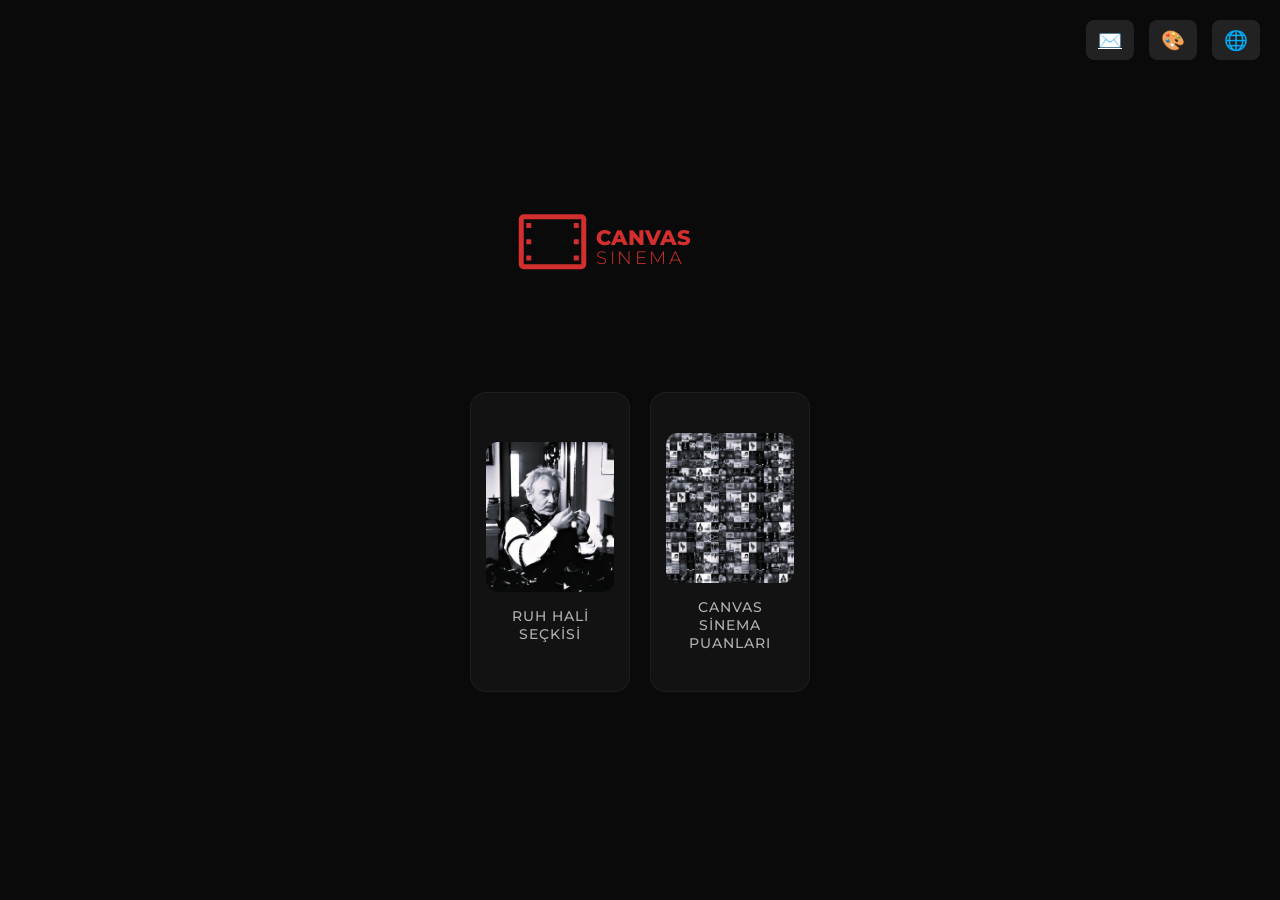
==== commit b32a6d53: "Add files via upload" ====
--- a/index.html
+++ b/index.html
@@ -7,9 +7,11 @@
     
     <meta name="description" content="Ruh haline göre sanatsal film önerileri ve kült sinema listesi.">
 
-    <link rel="icon" type="image/png" href="images/logo.png"> 
-    <link rel="apple-touch-icon" href="images/logo.png">
+    <link rel="icon" type="image/png" href="images/icon-192.png"> 
+    <link rel="apple-touch-icon" href="images/icon-192.png">
+
     <link rel="manifest" href="manifest.json">
+    
     <meta name="theme-color" content="#0A0A0A">
 
     <link rel="stylesheet" href="style.css">
@@ -49,7 +51,7 @@
 
             <div class="gateway-card" onclick="showCanvasList()">
                 <div class="card-image-box">
-                    <img src="images2/fff.jpg" alt="Canvas Listesi" onerror="this.style.display='none'">
+                    <img src="images2/fff.jpg" alt="Canvas Listesi">
                 </div>
                 <h2 id="txt-canvas-list">CANVAS SİNEMA PUANLARI</h2>
             </div>
@@ -60,7 +62,9 @@
         <div class="header-image-container">
             <img id="random-header-img" src="" alt="Atmosfer">
         </div>
+        
         <h2 id="selection-question" class="fade-in">Ruh halini hangi atmosfer yansıtıyor?</h2>
+        
         <div class="selection-grid" id="image-selection-grid"></div>
         <button class="back-text-btn" onclick="goHome()">Ana Menüye Dön</button>
     </div>
@@ -80,30 +84,15 @@
     </div>
 
     <div id="insta-story-container" style="position: absolute; left: -9999px;">
-        <div class="story-header">
-            <svg width="350" height="100" viewBox="0 0 200 200" xmlns="http://www.w3.org/2000/svg">
-                <g transform="translate(50, 60) scale(0.8)">
-                    <rect x="0" y="0" width="100" height="80" rx="4" stroke="#D32F2F" stroke-width="8" fill="none"/>
-                    <rect x="8" y="10" width="8" height="8" rx="1" fill="#D32F2F"/>
-                    <rect x="8" y="36" width="8" height="8" rx="1" fill="#D32F2F"/>
-                    <rect x="8" y="62" width="8" height="8" rx="1" fill="#D32F2F"/>
-                    <rect x="84" y="10" width="8" height="8" rx="1" fill="#D32F2F"/>
-                    <rect x="84" y="36" width="8" height="8" rx="1" fill="#D32F2F"/>
-                    <rect x="84" y="62" width="8" height="8" rx="1" fill="#D32F2F"/>
-                </g>
-                <text x="100" y="105" font-family="Montserrat, sans-serif" font-weight="800" font-size="24" fill="#D32F2F" text-anchor="middle">CANVAS SİNEMA</text>
-            </svg>
-        </div>
-        <div class="story-main">
-            <h2 class="story-label">ÖNERİLEN FİLM</h2>
-            <div class="poster-frame">
-                <img id="story-movie-poster" src="" crossorigin="anonymous" alt="Film Posteri">
-            </div>
-            <h1 id="story-movie-title">Film Başlığı</h1>
-        </div>
-        <div class="story-footer">
-            <h3 class="story-label-small">RUH HALİNİ YANSITAN SEÇİMLER</h3>
-            <div class="story-choices-grid" id="story-choices-grid"></div>
+        <div class="story-bg"></div>
+        <div class="story-content">
+            <h1 class="story-title" id="story-label-rec">ÖNERİLEN FİLM</h1>
+            <img id="story-movie-poster" src="" crossorigin="anonymous">
+            <h2 id="story-movie-title">Film Başlığı</h2>
+            <div class="story-divider"></div>
+            <p class="story-mood-label" id="story-label-mood">RUH HALİNİ YANSITAN SEÇİMLER</p>
+            <div class="story-choices" id="story-choices-grid"></div>
+            <div class="story-logo">CANVAS SINEMA</div>
         </div>
     </div>
 
--- a/style.css
+++ b/style.css
@@ -2,438 +2,122 @@
    1. TEMEL AYARLAR & DEĞİŞKENLER (10 TEMA)
 ========================================= */
 :root {
-    /* TEMA 1: Varsayılan (Canvas Dark) */
-    --primary-red: #D32F2F;
-    --bg-dark: #0A0A0A;
-    --bg-card: #121212;
-    --text-main: #ffffff;
-    --text-dim: #b0b0b0;
-    --font-main: 'Montserrat', sans-serif;
+    /* TEMA 1: Varsayılan */
+    --primary-red: #D32F2F; --bg-dark: #0A0A0A; --bg-card: #121212; --text-main: #ffffff; --text-dim: #b0b0b0; --font-main: 'Montserrat', sans-serif;
 }
+[data-theme="light"] { --primary-red: #D32F2F; --bg-dark: #f4f4f4; --bg-card: #ffffff; --text-main: #121212; --text-dim: #555555; }
+[data-theme="ocean"] { --primary-red: #00B4D8; --bg-dark: #03045E; --bg-card: #0077B6; --text-main: #CAF0F8; --text-dim: #90E0EF; }
+[data-theme="forest"] { --primary-red: #52B788; --bg-dark: #081C15; --bg-card: #1B4332; --text-main: #D8F3DC; --text-dim: #95D5B2; }
+[data-theme="cyber"] { --primary-red: #00FF41; --bg-dark: #0D0208; --bg-card: #191A19; --text-main: #FFFFFF; --text-dim: #008F11; }
+[data-theme="coffee"] { --primary-red: #D7CCC8; --bg-dark: #3E2723; --bg-card: #4E342E; --text-main: #EFEBE9; --text-dim: #BCAAA4; }
+[data-theme="sunset"] { --primary-red: #FF9E00; --bg-dark: #240046; --bg-card: #3C096C; --text-main: #FF9E00; --text-dim: #E0AAFF; }
+[data-theme="purple"] { --primary-red: #C77DFF; --bg-dark: #10002B; --bg-card: #240046; --text-main: #E0AAFF; --text-dim: #9D4EDD; }
+[data-theme="mono"] { --primary-red: #ffffff; --bg-dark: #000000; --bg-card: #1a1a1a; --text-main: #ffffff; --text-dim: #888888; }
+[data-theme="midnight"] { --primary-red: #F72585; --bg-dark: #0B132B; --bg-card: #1C2541; --text-main: #6FFFE9; --text-dim: #3A506B; }
 
-/* TEMA 2: Aydınlık (Light) */
-[data-theme="light"] {
-    --primary-red: #D32F2F;
-    --bg-dark: #f4f4f4;
-    --bg-card: #ffffff;
-    --text-main: #121212;
-    --text-dim: #555555;
-}
-
-/* TEMA 3: Okyanus (Ocean) */
-[data-theme="ocean"] {
-    --primary-red: #00B4D8;       /* Parlak Mavi */
-    --bg-dark: #03045E;           /* Derin Lacivert */
-    --bg-card: #0077B6;           /* Orta Mavi */
-    --text-main: #CAF0F8;         /* Açık Buz Mavisi */
-    --text-dim: #90E0EF;
-}
-
-/* TEMA 4: Orman (Forest) */
-[data-theme="forest"] {
-    --primary-red: #52B788;       /* Yaprak Yeşili */
-    --bg-dark: #081C15;           /* Koyu Orman */
-    --bg-card: #1B4332;           /* Çam Yeşili */
-    --text-main: #D8F3DC;         /* Açık Nane */
-    --text-dim: #95D5B2;
-}
-
-/* TEMA 5: Siber (Cyberpunk) */
-[data-theme="cyber"] {
-    --primary-red: #00FF41;       /* Neon Yeşil */
-    --bg-dark: #0D0208;           /* Siyah */
-    --bg-card: #191A19;           /* Koyu Gri */
-    --text-main: #FFFFFF;
-    --text-dim: #008F11;          /* Matrix Yeşili */
-}
-
-/* TEMA 6: Kahve (Coffee) */
-[data-theme="coffee"] {
-    --primary-red: #D7CCC8;       /* Sütlü Kahve */
-    --bg-dark: #3E2723;           /* Koyu Çekirdek */
-    --bg-card: #4E342E;           /* Espresso */
-    --text-main: #EFEBE9;
-    --text-dim: #BCAAA4;
-}
-
-/* TEMA 7: Gün Batımı (Sunset) */
-[data-theme="sunset"] {
-    --primary-red: #FF9E00;       /* Turuncu */
-    --bg-dark: #240046;           /* Gece Moru */
-    --bg-card: #3C096C;           /* Derin Mor */
-    --text-main: #FF9E00;         /* Sarı/Turuncu */
-    --text-dim: #E0AAFF;          /* Lila */
-}
-
-/* TEMA 8: Asil Mor (Royal Purple) */
-[data-theme="purple"] {
-    --primary-red: #C77DFF;       /* Parlak Mor */
-    --bg-dark: #10002B;           /* Çok Koyu Mor */
-    --bg-card: #240046;           /* İndigo */
-    --text-main: #E0AAFF;
-    --text-dim: #9D4EDD;
-}
-
-/* TEMA 9: Siyah & Beyaz (Monochrome) */
-[data-theme="mono"] {
-    --primary-red: #ffffff;       /* Beyaz */
-    --bg-dark: #000000;           /* Tam Siyah */
-    --bg-card: #1a1a1a;           /* Koyu Gri */
-    --text-main: #ffffff;
-    --text-dim: #888888;
-}
-
-/* TEMA 10: Gece Yarısı (Midnight) */
-[data-theme="midnight"] {
-    --primary-red: #F72585;       /* Neon Pembe */
-    --bg-dark: #0B132B;           /* Gece Mavisi */
-    --bg-card: #1C2541;           /* Metalik Mavi */
-    --text-main: #6FFFE9;         /* Turkuaz */
-    --text-dim: #3A506B;
-}
-
-* {
-    margin: 0;
-    padding: 0;
-    box-sizing: border-box;
-    -webkit-tap-highlight-color: transparent;
-}
-
-body {
-    background-color: var(--bg-dark);
-    color: var(--text-main);
-    font-family: var(--font-main);
-    overflow-x: hidden;
-    transition: background-color 0.4s ease, color 0.4s ease; /* Renk geçişleri yumuşatıldı */
-}
-
-/* =========================================
-   2. EKRAN YÖNETİMİ
-========================================= */
-.screen {
-    min-height: 100vh;
-    width: 100%;
-    padding: 20px;
-    display: flex;
-    flex-direction: column;
-    align-items: center;
-    transition: opacity 0.4s ease;
-}
-
-.hidden { display: none !important; }
-
-.fade-in { animation: fadeIn 0.8s ease forwards; }
-
-@keyframes fadeIn {
-    from { opacity: 0; transform: translateY(10px); }
-    to { opacity: 1; transform: translateY(0); }
-}
-
-/* =========================================
-   3. ÜST BUTONLAR
-========================================= */
-.top-icons {
-    position: absolute;
-    top: 20px;
-    right: 20px;
-    z-index: 100;
-    display: flex;
-    gap: 15px;
-}
-
-.icon-btn {
-    background: rgba(255,255,255,0.1);
-    border: none;
-    color: var(--text-main);
-    font-size: 1.2rem;
-    padding: 8px 12px;
-    border-radius: 8px;
-    cursor: pointer;
-    backdrop-filter: blur(5px);
-    transition: transform 0.2s, background 0.2s;
-}
-
-.icon-btn:hover {
-    transform: scale(1.1);
-    background: var(--primary-red); /* Temanın ana rengini alır */
-    color: var(--bg-dark); /* Yazı rengi kontrast oluşturur */
-}
-
-/* =========================================
-   4. ANA SAYFA
-========================================= */
-#landing-screen { justify-content: center; }
-
-.main-logo-container { margin-bottom: 50px; animation: fadeIn 1s ease; }
-
-/* SVG içindeki renklerin temaya uyması için */
-.main-logo-container svg rect[fill="#D32F2F"],
-.main-logo-container svg text[fill="#D32F2F"],
-.story-header svg rect[fill="#D32F2F"],
-.story-header svg text[fill="#D32F2F"] {
-    fill: var(--primary-red) !important;
-}
-.main-logo-container svg rect[stroke="#D32F2F"],
-.story-header svg rect[stroke="#D32F2F"],
-.poster-frame {
-    stroke: var(--primary-red) !important;
-    border-color: var(--primary-red) !important;
-}
-
-.gateway-container {
-    display: flex;
-    gap: 20px;
-    flex-wrap: wrap;
-    justify-content: center;
-}
+* { margin: 0; padding: 0; box-sizing: border-box; -webkit-tap-highlight-color: transparent; }
+body { background-color: var(--bg-dark); color: var(--text-main); font-family: var(--font-main); transition: background-color 0.4s ease, color 0.4s ease; overflow-x: hidden; }
 
 .gateway-card {
     background: var(--bg-card);
-    border: 1px solid rgba(255,255,255,0.05);
+    padding: 15px; /* Padding küçültüldü */
     border-radius: 16px;
-    padding: 15px;
-    width: 160px;
+    width: 140px;
+    text-align: center;
     cursor: pointer;
-    transition: transform 0.3s, box-shadow 0.3s;
+    border: 1px solid #333;
+    transition: 0.3s;
+}
+.gateway-container {
+    display: flex;
+    flex-direction: row;       /* Yan yana (Satır) */
+    justify-content: center;   /* Ortala */
+    align-items: center;       /* Dikeyde ortala */
+    gap: 40px;                 /* Kartlar arası boşluk */
+    margin-top: 50px;
+    width: 100%;
+    flex-wrap: wrap;           /* Ekran çok küçülürse alt alta geçsin (taşmasın) */
+}
+.gateway-card {
+    background: var(--bg-card);
+    padding: 20px;
+    border-radius: 16px;
+    
+    /* Genişlik Ayarı: Yan yana sığmaları için ideal boyut */
+    width: 250px;              
+    height: 300px;             /* Kartların boyunu eşitleyelim */
+    
     text-align: center;
-}
-
-.gateway-card:hover {
-    transform: translateY(-5px);
-    box-shadow: 0 10px 20px rgba(0,0,0,0.3);
-    border: 1px solid var(--primary-red);
-}
-
-.card-image-box {
-    width: 100%;
-    height: 150px;
-    border-radius: 12px;
-    overflow: hidden;
-    margin-bottom: 15px;
-    background-color: #000;
-}
-
-.card-image-box img { width: 100%; height: 100%; object-fit: cover; }
-
-.gateway-card h2 {
-    font-size: 0.9rem;
-    font-weight: 500;
-    letter-spacing: 1px;
-    color: var(--text-dim);
-}
-
-/* =========================================
-   5. SEÇİM EKRANI
-========================================= */
-#selection-screen { justify-content: flex-start; padding-top: 80px; }
-
-.header-image-container {
-    width: 100%;
-    height: 180px;
-    border-radius: 16px;
-    overflow: hidden;
-    margin-bottom: 30px;
-    position: relative;
-}
-
-.header-image-container::after {
-    content: '';
-    position: absolute;
-    top:0; left:0; right:0; bottom:0;
-    background: linear-gradient(to bottom, transparent, var(--bg-dark));
-}
-
-#random-header-img { width: 100%; height: 100%; object-fit: cover; }
-
-#selection-question {
-    font-size: 1.5rem;
-    font-weight: 300;
-    text-align: center;
-    margin-bottom: 40px;
-    max-width: 600px;
-}
-
-.selection-grid {
-    display: grid;
-    grid-template-columns: repeat(2, 1fr);
-    gap: 15px;
-    width: 100%;
-    max-width: 500px;
-}
-
-.image-item {
-    aspect-ratio: 1 / 1;
-    border-radius: 12px;
-    overflow: hidden;
     cursor: pointer;
-    border: 2px solid transparent;
-    transition: transform 0.2s;
-}
-
-.image-item:hover {
-    transform: scale(1.03);
-    border-color: var(--primary-red);
-}
-
-.image-item img { width: 100%; height: 100%; object-fit: cover; }
-
-.back-text-btn {
-    margin-top: 30px;
-    background: none;
-    border: none;
-    color: var(--text-dim);
-    cursor: pointer;
-    font-size: 0.9rem;
-    text-decoration: underline;
-}
-
-/* =========================================
-   6. TAVSİYE EKRANI (TAM ORTALAMA)
-========================================= */
-#recommendation-screen {
+    border: 1px solid #333;
+    transition: 0.3s;
     display: flex;
     flex-direction: column;
-    justify-content: center;
-    align-items: center;
-    min-height: 100vh;
-    text-align: center;
-    padding: 20px;
-}
-
-#recommendation-content {
-    width: 100%;
-    max-width: 600px;
-    display: flex;
-    flex-direction: column;
+    justify-content: center;   /* İçerik kartın ortasında dursun */
     align-items: center;
 }
 
-.recommendation-item img {
-    width: 280px;
-    max-width: 80%;
-    height: auto;
-    border-radius: 12px;
-    box-shadow: 0 15px 40px rgba(0,0,0,0.5);
-    margin-bottom: 25px;
-}
+/* 2. EKRANLAR */
+.screen { min-height: 100vh; width: 100%; padding: 20px; display: flex; flex-direction: column; align-items: center; transition: opacity 0.4s ease; }
+.hidden { display: none !important; }
+.fade-in { animation: fadeIn 0.8s ease forwards; }
+@keyframes fadeIn { from { opacity: 0; transform: translateY(10px); } to { opacity: 1; transform: translateY(0); } }
 
-.action-buttons {
-    margin-top: 40px;
-    display: flex;
-    flex-direction: column;
-    gap: 15px;
-    width: 100%;
-    max-width: 300px;
-}
+/* 3. İKONLAR */
+.top-icons { position: absolute; top: 20px; right: 20px; z-index: 100; display: flex; gap: 15px; }
+.icon-btn { background: rgba(255,255,255,0.1); border: none; color: var(--text-main); font-size: 1.2rem; padding: 8px 12px; border-radius: 8px; cursor: pointer; backdrop-filter: blur(5px); transition: 0.2s; }
+.icon-btn:hover { transform: scale(1.1); background: var(--primary-red); color: var(--bg-dark); }
 
-.primary-btn {
-    background: var(--primary-red);
-    color: var(--bg-dark); /* Yazı rengini arka planla zıt yap */
-    border: none;
-    padding: 16px;
-    border-radius: 50px;
-    font-size: 1rem;
-    font-weight: 800;
-    cursor: pointer;
-    transition: transform 0.2s;
-}
+/* 4. ANA SAYFA */
+#landing-screen { justify-content: center; }
+.main-logo-container { margin-bottom: 50px; animation: fadeIn 1s ease; }
+.main-logo-container svg rect[fill="#D32F2F"], .story-header svg rect[fill="#D32F2F"] { fill: var(--primary-red) !important; }
+.main-logo-container svg rect[stroke="#D32F2F"], .story-header svg rect[stroke="#D32F2F"] { stroke: var(--primary-red) !important; }
+.main-logo-container svg text[fill="#D32F2F"], .story-header svg text[fill="#D32F2F"] { fill: var(--primary-red) !important; }
 
-.primary-btn:hover {
-    transform: translateY(-2px);
-    filter: brightness(1.2); /* Rengi biraz parlat */
-    box-shadow: 0 5px 15px rgba(0,0,0, 0.4);
-}
+.gateway-container { display: flex; gap: 20px; flex-wrap: wrap; justify-content: center; }
+.gateway-card { background: var(--bg-card); border: 1px solid rgba(255,255,255,0.05); border-radius: 16px; padding: 15px; width: 160px; cursor: pointer; transition: 0.3s; text-align: center; }
+.gateway-card:hover { transform: translateY(-5px); box-shadow: 0 10px 20px rgba(0,0,0,0.3); border-color: var(--primary-red); }
+.card-image-box { width: 100%; height: 150px; border-radius: 12px; overflow: hidden; margin-bottom: 15px; background: #000; }
+.card-image-box img { width: 100%; height: 100%; object-fit: cover; }
+.gateway-card h2 { font-size: 0.9rem; font-weight: 500; letter-spacing: 1px; color: var(--text-dim); }
 
-.secondary-btn {
-    background: transparent;
-    color: var(--text-dim);
-    border: 1px solid rgba(255,255,255,0.1);
-    padding: 14px;
-    border-radius: 50px;
-    cursor: pointer;
-}
+/* 5. SEÇİM EKRANI */
+#selection-screen { justify-content: flex-start; padding-top: 80px; }
+.header-image-container { width: 100%; height: 180px; border-radius: 16px; overflow: hidden; margin-bottom: 30px; position: relative; }
+.header-image-container::after { content: ''; position: absolute; top:0; left:0; right:0; bottom:0; background: linear-gradient(to bottom, transparent, var(--bg-dark)); }
+#random-header-img { width: 100%; height: 100%; object-fit: cover; }
+#selection-question { font-size: 1.5rem; font-weight: 300; text-align: center; margin-bottom: 40px; max-width: 600px; }
+.selection-grid { display: grid; grid-template-columns: repeat(2, 1fr); gap: 15px; width: 100%; max-width: 500px; }
+.image-item { aspect-ratio: 1/1; border-radius: 12px; overflow: hidden; cursor: pointer; border: 2px solid transparent; transition: 0.2s; }
+.image-item:hover { transform: scale(1.03); border-color: var(--primary-red); }
+.image-item img { width: 100%; height: 100%; object-fit: cover; }
+.back-text-btn { margin-top: 30px; background: none; border: none; color: var(--text-dim); cursor: pointer; text-decoration: underline; }
 
-/* =========================================
-   7. CANVAS LİSTESİ
-========================================= */
+/* 6. TAVSİYE & LİSTE */
+#recommendation-screen { justify-content: center; text-align: center; }
+#recommendation-content { width: 100%; max-width: 600px; }
+.recommendation-item img { width: 280px; border-radius: 12px; box-shadow: 0 15px 40px rgba(0,0,0,0.5); margin-bottom: 25px; }
+.primary-btn { background: var(--primary-red); color: var(--bg-dark); border: none; padding: 16px; border-radius: 50px; font-weight: 800; cursor: pointer; margin-top: 20px; width: 100%; max-width: 300px; transition: 0.2s; }
+.primary-btn:hover { transform: translateY(-2px); filter: brightness(1.2); }
+.secondary-btn { background: transparent; color: var(--text-dim); border: 1px solid rgba(255,255,255,0.1); padding: 14px; border-radius: 50px; cursor: pointer; margin-top: 10px; width: 100%; max-width: 300px; }
+
 #top-list-screen { padding-top: 80px; }
-
 .list-container { width: 100%; max-width: 600px; }
-
-.top-list-item {
-    display: flex;
-    align-items: center;
-    background: var(--bg-card);
-    padding: 15px;
-    border-radius: 12px;
-    margin-bottom: 12px;
-    border: 1px solid rgba(255,255,255,0.05);
-}
-
-.rank {
-    font-size: 1.2rem;
-    font-weight: 800;
-    color: var(--primary-red);
-    width: 40px;
-}
-
-.mini-poster {
-    width: 50px;
-    height: 75px;
-    object-fit: cover;
-    border-radius: 6px;
-    margin-right: 15px;
-}
-
+.top-list-item { display: flex; align-items: center; background: var(--bg-card); padding: 15px; border-radius: 12px; margin-bottom: 12px; border: 1px solid rgba(255,255,255,0.05); }
+.rank { font-size: 1.2rem; font-weight: 800; color: var(--primary-red); width: 40px; }
+.mini-poster { width: 50px; height: 75px; object-fit: cover; border-radius: 6px; margin-right: 15px; }
 .info { flex: 1; text-align: left; }
-
-.score-box {
-    background: rgba(255,255,255,0.1);
-    padding: 6px 10px;
-    border-radius: 6px;
-    font-weight: 600;
-    font-size: 0.9rem;
-}
-
-.spinner {
-    width: 40px; height: 40px;
-    border: 4px solid rgba(255,255,255,0.1);
-    border-top-color: var(--primary-red);
-    border-radius: 50%;
-    animation: spin 1s linear infinite;
-    margin: 20px auto;
-}
+.score-box { background: rgba(255,255,255,0.1); padding: 6px 10px; border-radius: 6px; font-weight: 600; font-size: 0.9rem; }
+.spinner { width: 40px; height: 40px; border: 4px solid rgba(255,255,255,0.1); border-top-color: var(--primary-red); border-radius: 50%; animation: spin 1s linear infinite; margin: 20px auto; }
 @keyframes spin { to { transform: rotate(360deg); } }
 
-/* =========================================
-   8. INSTAGRAM STORY MODÜLÜ (SABİT)
-========================================= */
-#insta-story-container {
-    position: fixed;
-    top: 0; left: -9999px;
-    width: 1080px; height: 1920px;
-    background-color: var(--bg-dark); /* Temaya göre değişir */
-    background-image: radial-gradient(circle at center, var(--bg-card) 0%, var(--bg-dark) 100%);
-    display: flex;
-    flex-direction: column;
-    justify-content: space-between;
-    align-items: center;
-    padding: 100px 50px;
-    box-sizing: border-box;
-    font-family: 'Montserrat', sans-serif;
-    z-index: -1;
-}
-
+/* 7. INSTAGRAM STORY (GİZLİ) */
+#insta-story-container { position: fixed; top: 0; left: -9999px; width: 1080px; height: 1920px; background-color: var(--bg-dark); background-image: radial-gradient(circle at center, var(--bg-card) 0%, var(--bg-dark) 100%); display: flex; flex-direction: column; justify-content: space-between; align-items: center; padding: 100px 50px; box-sizing: border-box; font-family: 'Montserrat', sans-serif; z-index: -1; }
 .story-header { margin-bottom: 20px; transform: scale(1.5); }
 .story-main { flex: 1; display: flex; flex-direction: column; align-items: center; justify-content: center; width: 100%; }
 .story-label { color: var(--primary-red); font-size: 2rem; letter-spacing: 4px; margin-bottom: 30px; }
-.poster-frame { 
-    padding: 20px; 
-    background: var(--bg-card); 
-    border-radius: 24px; 
-    box-shadow: 0 30px 80px rgba(0,0,0,0.7); 
-    border: 3px solid var(--primary-red); 
-}
+.poster-frame { padding: 20px; background: var(--bg-card); border-radius: 24px; box-shadow: 0 30px 80px rgba(0,0,0,0.7); border: 3px solid var(--primary-red); }
 #story-movie-poster { width: 500px; border-radius: 12px; display: block; }
 #story-movie-title { color: var(--text-main); font-size: 3.5rem; margin-top: 40px; text-align: center; text-transform: uppercase; max-width: 90%; }
 .story-footer { width: 100%; display: flex; flex-direction: column; align-items: center; border-top: 2px solid #333; padding-top: 50px; margin-bottom: 50px; }
